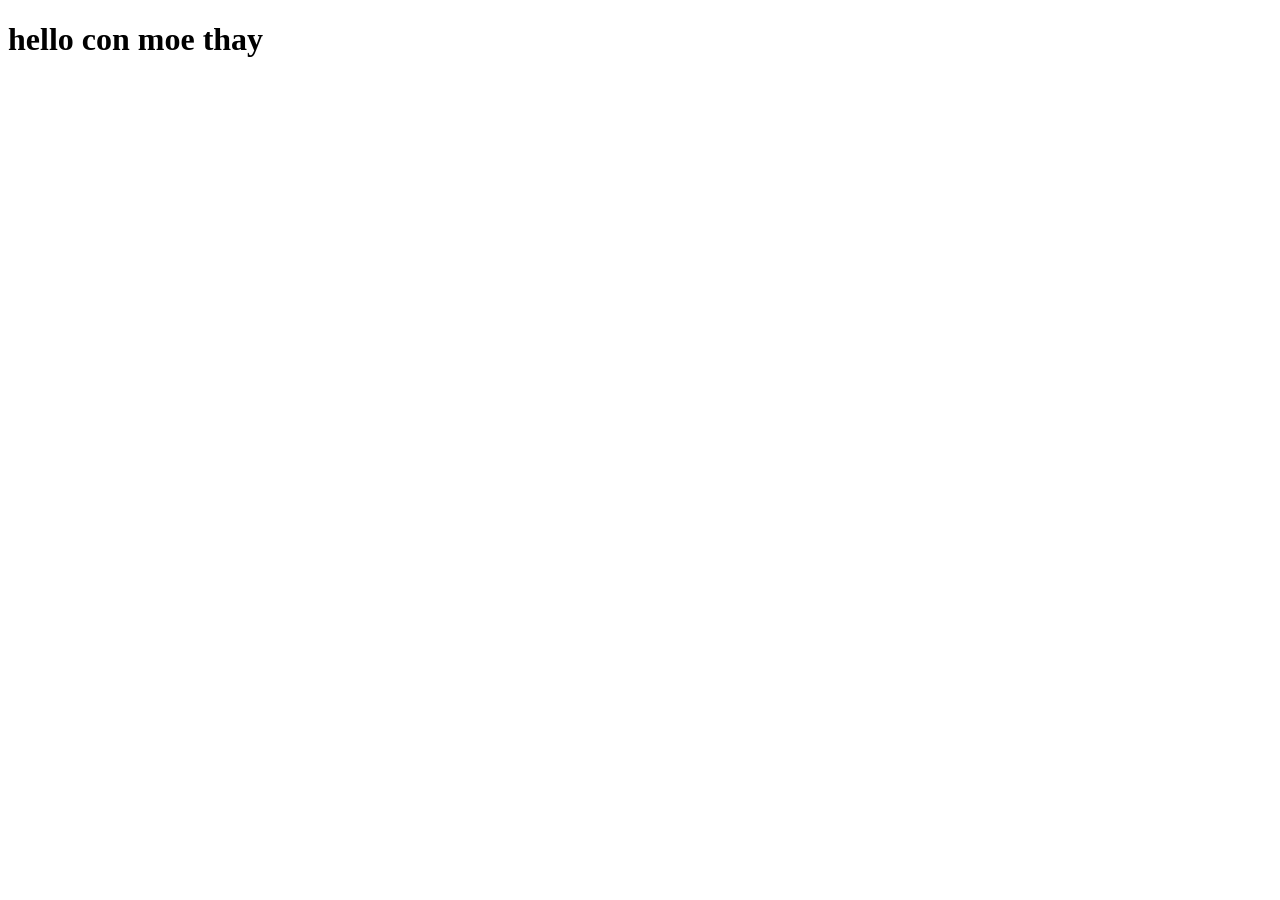
==== index.html @ c71513b2 "first commit" ====
<!DOCTYPE html>
<html lang="en">
<head>
    <meta charset="UTF-8">
    <meta name="viewport" content="width=device-width, initial-scale=1.0">
    <title>Document</title>
</head>
<body>
    
    <h1>hello con moe thay</h1>

    


</body>
</html>
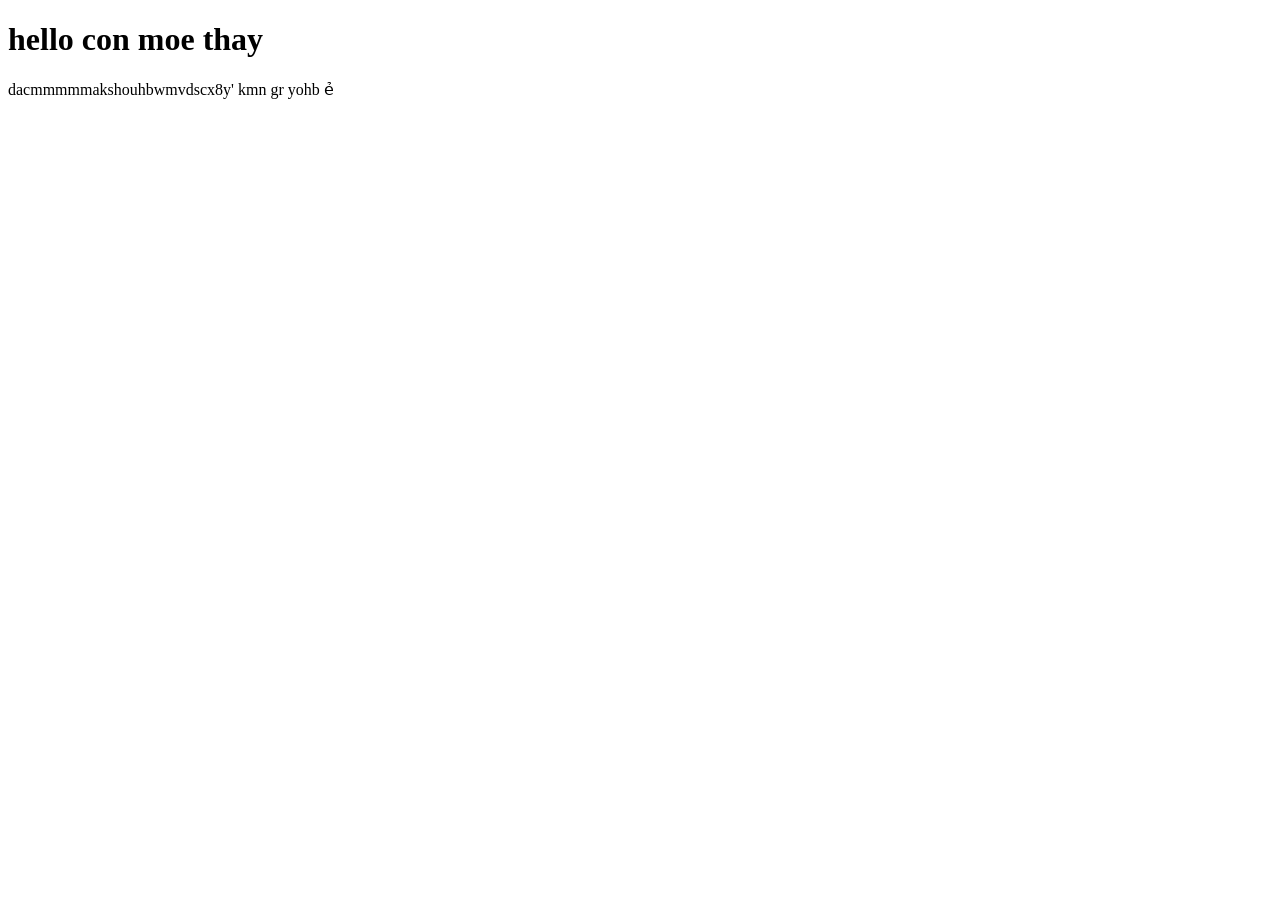
==== commit 257aca6e: "mới tạo web mới!" ====
--- a/index.html
+++ b/index.html
@@ -9,6 +9,7 @@
     
     <h1>hello con moe thay</h1>
 
+    dacmmmmmakshouhbwmvdscx8y' kmn gr yohb ẻ
     
 
 
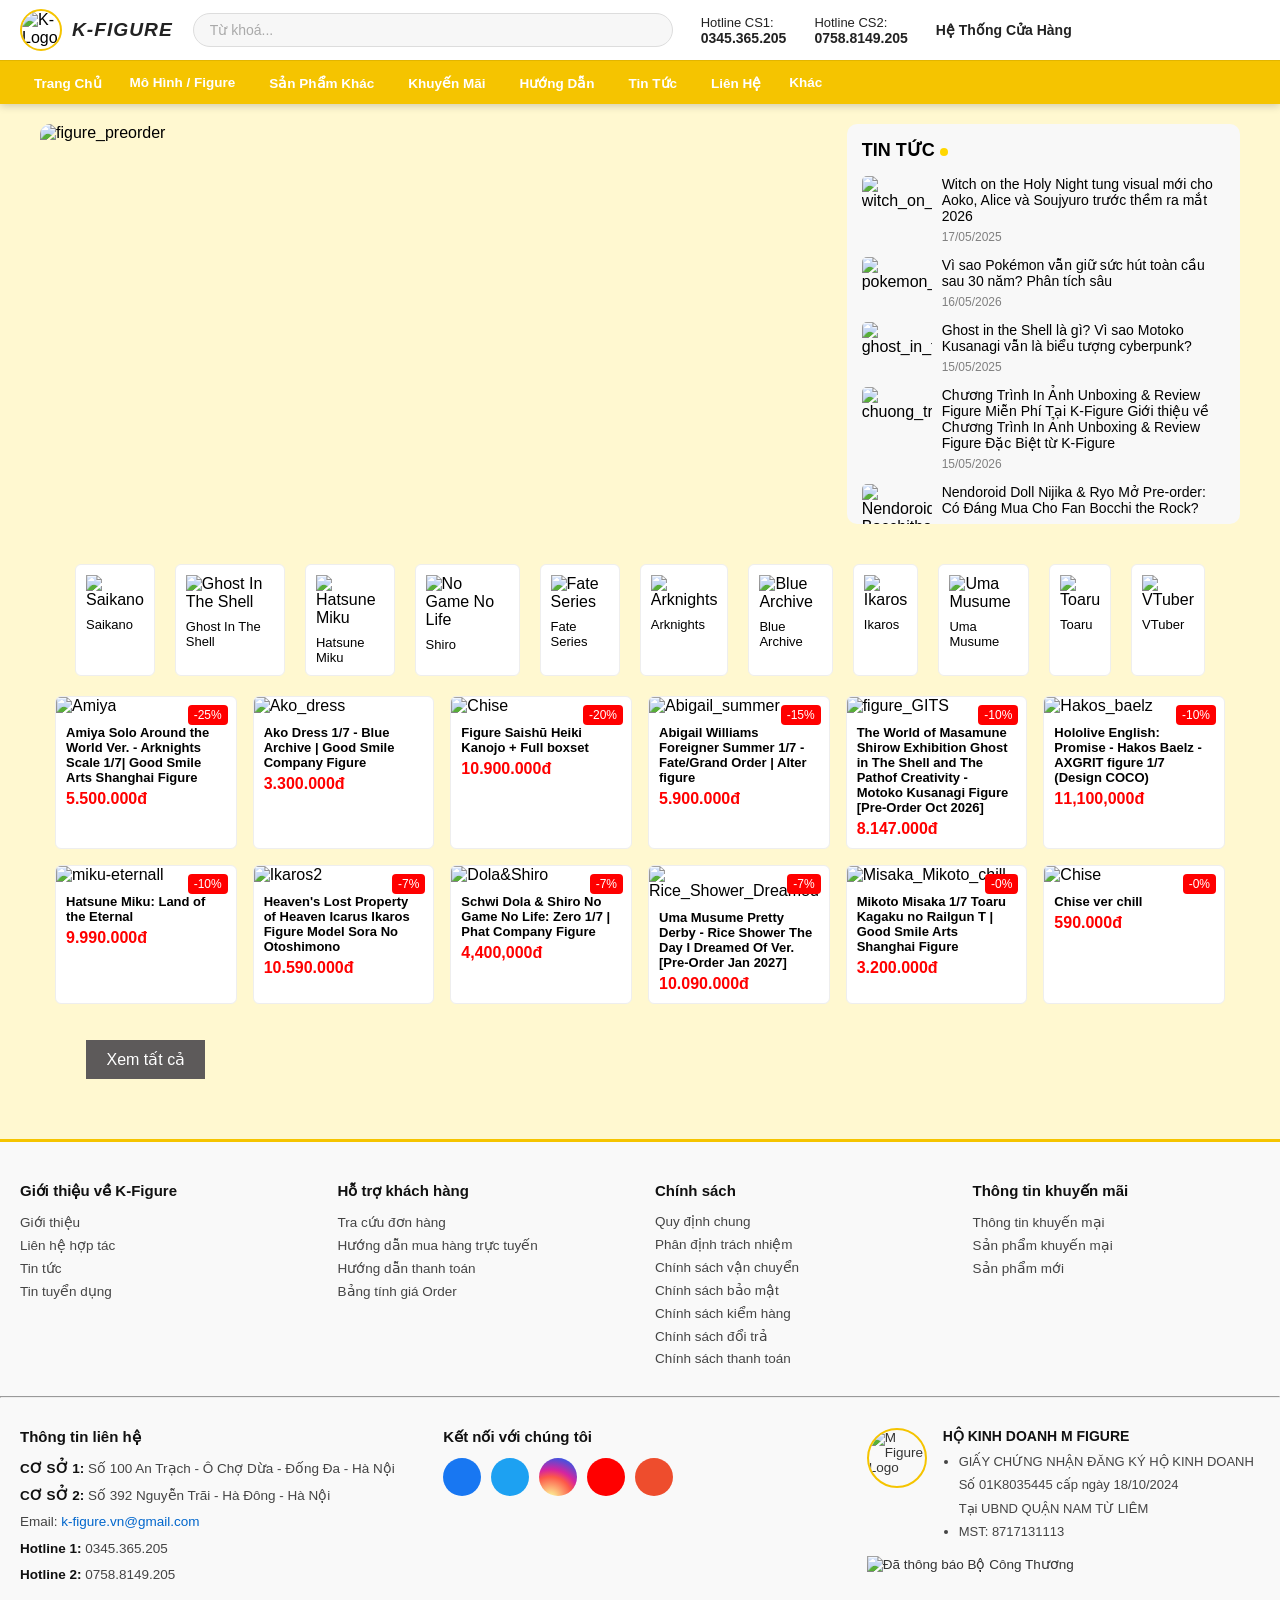
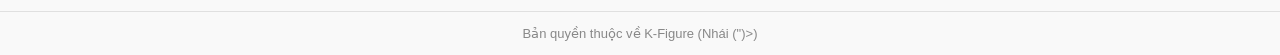
==== commit 3299f8f1: "cau hinh tam thoi xong web" ====
--- a/index.html
+++ b/index.html
@@ -1,17 +1,936 @@
 <!DOCTYPE html>
-<html lang="en">
+<html lang="vi">
+
 <head>
     <meta charset="UTF-8">
     <meta name="viewport" content="width=device-width, initial-scale=1.0">
-    <title>Document</title>
+    <title>K-Figures - Shop Figure Chính Hãng Tại HCM</title>
+    <link rel="stylesheet" href="./style/style.css">
+    <link rel="stylesheet" href="./style/StyleCart.css"> 
+    <link rel="stylesheet" href="./style/productStyle.css">
+    <link rel="stylesheet" href="./style/News&Tutorial.css">
+    <link rel="stylesheet" href="./style/styleMobile.css">
+    <script src="https://kit.fontawesome.com/69ca47d384.js" crossorigin="anonymous"></script>
 </head>
+
 <body>
+
+    <!----------------------------------------------------------->
+    <!-- MOBIE -->
+    <!----------------------------------------------------------->
+
+    <!-- Overlay -->
+    <div class="mobile-menu-overlay" id="mobileOverlay" onclick="closeMobileMenu()"></div>
+
+    <!-- Drawer Danh Mục -->
+    <div class="mobile-menu-drawer" id="mobileDrawer">
+        <div class="drawer-header">
+            <span>Danh Mục</span>
+            <button class="drawer-close">
+                <i class="fa-solid fa-xmark"></i>
+            </button>
+        </div>
+        <ul>
+            <li><a href="./baitap.html">Bài Tập Lab</a></li>
+            <li><a href="./Product.html">Mô Hình PVC</a></li>
+            <li><a href="./Product.html">Scale Figure</a></li>
+            <li><a href="./Product.html">Nendoroid</a></li>
+            <li><a href="./Product.html">Pop Up Parade</a></li>
+            <li><a href="./Product.html">Figma</a></li>
+            <li><a href="./Product.html">Mô Hình Resin</a></li>
+            <li><a href="./Product.html">Hàng Đặt Trước 2025</a></li>
+            <li><a href="./Product.html">Hàng Đặt Trước 2026</a></li>
+            <li><a href="./Product.html">Trading Card</a></li>
+            <li><a href="./Product.html">Hộp Mika / Tủ Trưng Bày</a></li>
+            <li><a href="./Product.html">Plushy / Goods</a></li>
+            <li><a href="./Product.html">Flash Sale!!!</a></li>
+            <li><a href="./Product.html">Mã Giảm Giá</a></li>
+        </ul>
+    </div>
+
+    <!-- mobile đăng nhập đăng kí khii click -->
+    <div class="mobile-account-dropdown" id="mobileAccountDropdown">
+        <a href="login.html"><i class="fa-solid fa-right-to-bracket"></i> Đăng Nhập</a>
+        <a href="register.html"><i class="fa-solid fa-user-plus"></i> Đăng Ký</a>
+    </div>
+
+    <!-- Bottom Nav -->
+    <nav class="mobile-bottom-nav">
+        <a href="index.html" class="nav-item active">
+            <i class="fa-solid fa-house"></i>
+            <span>Trang chủ</span>
+        </a>
+        <a href="#" class="nav-item" data-action="menu">
+            <i class="fa-solid fa-bars"></i>
+            <span>Danh mục</span>
+        </a>
+        <a href="lienhe.html" class="nav-item">
+            <i class="fa-solid fa-phone"></i>
+            <span>Liên hệ</span>
+        </a>
+        <a href="./login.html" class="nav-item">
+            <i class="fa-solid fa-user"></i>
+            <span>Tài khoản</span>
+        </a>
+        <a href="./shoppingcart.html" class="nav-item">
+            <i class="fa-solid fa-cart-shopping"></i>
+            <span>Giỏ hàng</span>
+        </a>
+    </nav>
+
+    <!----------------------------------------------------------->
+    <!-- DESKTOP - HEADER -->
+    <!----------------------------------------------------------->
+
+    <header class="header">
+
+        <!-- TẦNG 1: Logo + Search + Hotline + Icons -->
+        <div class="header-top">
+            <div class="header-top-inner">
+
+                <!-- Logo -->
+                <div class="logo-container">
+                    <a href="index.html" class="logo">
+                        <img src="./images/khăn đỏ chibi.jpg" alt="K-Logo">
+                        <span class="logo-text">K-FIGURE</span>
+                    </a>
+                </div>
+
+                <!-- Search -->
+                <div class="search-container">
+                    <input type="text" class="search" placeholder="Từ khoá...">
+                    <button class="search-btn">
+                        <i class="fa-solid fa-magnifying-glass"></i>
+                    </button>
+                </div>
+
+                <!-- Hotline -->
+                <div class="hotline-group">
+                    <div class="hotline-item">
+                        <i class="fa-solid fa-headset"></i>
+                        <div>
+                            <span>Hotline CS1:</span>
+                            <strong>0345.365.205</strong>
+                        </div>
+                    </div>
+                    <div class="hotline-item">
+                        <i class="fa-solid fa-headset"></i>
+                        <div>
+                            <span>Hotline CS2:</span>
+                            <strong>0758.8149.205</strong>
+                        </div>
+                    </div>
+                    <div class="hotline-item">
+                        <i class="fa-solid fa-store"></i>
+                        <div>
+                            <span><strong><a href="lienhe.html">Hệ Thống Cửa Hàng</a></strong></span>
+                        </div>
+                    </div>
+                </div>
+
+                <!-- User + Cart -->
+                <div class="user-ShoppingCart">
+
+                    <div class="dropdown-user">
+                        <button class="icon-btn" id="btn-user">
+                            <i class="fas fa-user"></i>
+                        </button>
+
+                        <div class="dropdown-menu" id="user-menu">
+                            <a href="./login.html"><i class="fa-solid fa-right-to-bracket"></i>Đăng Nhập</a>
+                            <a href="./register.html"><i class="fa-solid fa-user-plus"></i>Đăng Ký</a>
+                        </div>
+                    </div>
+
+                    <button class="icon-btn cart-btn" aria-label="Giỏ hàng"
+                        onclick="window.location.href='./shoppingcart.html'">
+                        <i class="fas fa-shopping-cart"></i>
+                    </button>
+
+                </div>
+
+            </div>
+        </div>
+
+        <!-- TẦNG 2: Navigation Menu  -->
+        <div class="header-nav">
+            <div class="header-nav-inner">
+                <nav>
+                    <ul class="menu">
+
+                        <li><a href="index.html">Trang Chủ</a></li>
+
+                        <li>
+                            <a href="#">Mô Hình / Figure <i class="fa-solid fa-chevron-down"></i></a>
+                            <ul class="submenu">
+                                <li class="has-sub">
+                                    <a href="#">Mô Hình PVC <i class="fa-solid fa-chevron-right"></i></a>
+                                    <ul class="submenu-right">
+                                        <li><a href="./Product.html">GamePrize Figure</a></li>
+                                        <li><a href="./Product.html">Scale Figure</a></li>
+                                        <li><a href="./Product.html">Nendoroid</a></li>
+                                        <li><a href="./Product.html">Pop Up Parade</a></li>
+                                        <li><a href="./Product.html">Figma</a></li>
+                                        <li><a href="./Product.html">NSFW</a></li>
+                                    </ul>
+                                </li>
+                                <li><a href="./Product.html">Mô Hình Resin</a></li>
+                                <li class="has-sub">
+                                    <a href="#">Hàng Đặt Trước <i class="fa-solid fa-chevron-right"></i></a>
+                                    <ul class="submenu-right">
+                                        <li><a href="./Product.html">Phát Hành 2025</a></li>
+                                        <li><a href="./Product.html">Phát Hành 2026</a></li>
+                                        <li><a href="./Product.html">Phát Hành 2027</a></li>
+                                    </ul>
+                                </li>
+                                <li class="has-sub">
+                                    <a href="#">Hãng Sản Xuất <i class="fa-solid fa-chevron-right"></i></a>
+                                    <ul class="submenu-right">
+                                        <li><a href="./Product.html">Good Smile Company</a></li>
+                                        <li><a href="./Product.html">BANDAI</a></li>
+                                        <li><a href="./Product.html">Taito</a></li>
+                                        <li><a href="./Product.html">Furyu</a></li>
+                                        <li><a href="./Product.html">SEGA</a></li>
+                                        <li><a href="./Product.html">Apex Innovations</a></li>
+                                        <li><a href="./Product.html">BearPanda</a></li>
+                                        <li><a href="./Product.html">Animester</a></li>
+                                        <li><a href="./Product.html">ALTER</a></li>
+                                        <li><a href="./Product.html">BINDing</a></li>
+                                    </ul>
+                                </li>
+                                <li><a href="./Product.html">Sản Phẩm Nổi Bật</a></li>
+                            </ul>
+                        </li>
+
+                        <li>
+                            <a href="./Product.html">Sản Phẩm Khác <i class="fa-solid fa-chevron-down"></i></a>
+                            <ul class="submenu">
+                                <li class="has-sub">
+                                    <a href="./Product.html">Trading Card <i class="fa-solid fa-chevron-right"></i></a>
+                                    <ul class="submenu-right">
+                                        <li><a href="./Product.html">Bandai</a></li>
+                                    </ul>
+                                </li>
+                                <li class="has-sub">
+                                    <a href="./Product.html">Tủ / Hộp Trưng Bày <i
+                                            class="fa-solid fa-chevron-right"></i></a>
+                                    <ul class="submenu-right">
+                                        <li><a href="./Product.html">Hộp Mika</a></li>
+                                        <li><a href="./Product.html">Tủ Gỗ / Kính</a></li>
+                                    </ul>
+                                </li>
+                                <li><a href="./Product.html">Plushy / Goods</a></li>
+                            </ul>
+                        </li>
+
+                        <li>
+                            <a href="./Product.html">Khuyến Mãi <i class="fa-solid fa-chevron-down"></i></a>
+                            <ul class="submenu">
+                                <li><a href="./Product.html">Flash Sale!!!</a></li>
+                                <li><a href="./Product.html">Mã Giảm Giá</a></li>
+                            </ul>
+                        </li>
+
+                        <li>
+                            <a href="./Tutorial.html">Hướng Dẫn <i class="fa-solid fa-chevron-down"></i></a>
+                            <ul class="submenu">
+                                <li><a href="./Tutorial.html">Hướng Dẫn Mua Hàng</a></li>
+                                <li><a href="./Tutorial.html">Hướng Dẫn Tra Cứu Đơn</a></li>
+                                <li><a href="./Tutorial.html">Hướng Dẫn Tính Giá Order</a></li>
+                                <li><a href="./Tutorial.html">Câu Hỏi Thường Gặp</a></li>
+                            </ul>
+                        </li>
+
+                        <li>
+                            <a href="#">Tin Tức <i class="fa-solid fa-chevron-down"></i></a>
+                            <ul class="submenu">
+                                <li><a href="./news.html">Tin Tức</a></li>
+                                <li><a href="./news.html">Cập Nhật Hàng Về</a></li>
+                                <li><a href="./news.html">Review Sản Phẩm</a></li>
+                            </ul>
+                        </li>
+
+                        <li><a href="./lienhe.html">Liên Hệ</a></li>
+
+                        <li>
+                            <a href="#">Khác <i class="fa-solid fa-chevron-down"></i></a>
+                            <ul class="submenu">
+                                <li><a href="./Tutorial.html">Tính Giá Order</a></li>
+                                <li><a href="./Tutorial.html">Tra Cứu Đơn Hàng</a></li>
+                                <li><a href="./baitap.html">Bài Tập Lab</a></li>
+                            </ul>
+                        </li>
+
+                    </ul>
+                </nav>
+            </div>
+        </div>
+
+    </header>
+
+    <!----------------------------------------------------------->
+    <!-- MAIN -->
+    <!----------------------------------------------------------->
+
+    <main>
+
+        <!------------------------------------------------------------>
+        <!-- HOME BANNER -->
+        <!------------------------------------------------------------>
+
+        <section class="home-highlight">
+
+            <!-- LEFT: SLIDER -->
+            <div class="highlight-slider">
+
+                <div class="slides">
+                    <img src="./images/figure_preorder.jpg" alt="figure_preorder" class="slide active">
+                    <img src="./images/figure_san_ship_ngay_.jpg" alt="figure_san_ship_ngay_" class="slide">
+                    <img src="./images/save_more.jpg" alt="save_more" class="slide">
+                    <img src="./images/slide-img1.jpg" alt="slide-img1" class="slide">
+                </div>
+
+            </div>
+
+            <!-- RIGHT: NEWS -->
+            <div class="highlight-news">
+
+                <h3>TIN TỨC <span class="dot"></span></h3>
+
+                <div class="news-item">
+                    <img src="./images/witch_on_holly_night.jpg" alt="witch_on_holly_night">
+                    <div>
+                        <p>Witch on the Holy Night tung visual mới cho Aoko, Alice và Soujyuro trước thềm ra mắt 2026
+                        </p>
+                        <span>17/05/2025</span>
+                    </div>
+                </div>
+
+                <div class="news-item">
+                    <img src="./images/pokemon_30_nam.jpg" alt="pokemon_30_nam">
+                    <div>
+                        <p>Vì sao Pokémon vẫn giữ sức hút toàn cầu sau 30 năm? Phân tích sâu</p>
+                        <span>16/05/2026</span>
+                    </div>
+                </div>
+
+                <div class="news-item">
+                    <img src="./images/ghost_in_the_shell.jpg" alt="ghost_in_the_shell">
+                    <div>
+                        <p>Ghost in the Shell là gì? Vì sao Motoko Kusanagi vẫn là biểu tượng cyberpunk?</p>
+                        <span>15/05/2025</span>
+                    </div>
+                </div>
+
+                <div class="news-item">
+                    <img src="./images/chuong_trinh_review.jpg" alt="chuong_trinh_review">
+                    <div>
+                        <p>Chương Trình In Ảnh Unboxing & Review Figure Miễn Phí Tại K-Figure
+                            Giới thiệu về Chương Trình In Ảnh Unboxing & Review Figure Đặc Biệt từ K-Figure</p>
+                        <span>15/05/2026</span>
+                    </div>
+                </div>
+
+                <div class="news-item">
+                    <img src="./images/Nendoroid-BocchitheRock.jpg" alt="Nendoroid-BocchitheRock">
+                    <div>
+                        <p>Nendoroid Doll Nijika & Ryo Mở Pre-order: Có Đáng Mua Cho Fan Bocchi the Rock?</p>
+                        <span>15/05/2026</span>
+                    </div>
+                </div>
+
+                <div class="news-item">
+                    <img src="./images/pokemon_nhac_hoi.jpg" alt="pokemon_nhac_hoi">
+                    <div>
+                        <p>Pokémon Music Festival 2026: Đại Tiệc Âm Nhạc Mở Đường Cho Wonder Voyage Và Kỷ Niệm 30 Năm
+                            Pokémon</p>
+                        <span>15/05/2026</span>
+                    </div>
+                </div>
+
+                <div class="news-item">
+                    <img src="./images/chinh_sach_figure.jpg" alt="chinh_sach_figure">
+                    <div>
+                        <p>CHÍNH SÁCH ĐẢM BẢO GIÁ ĐẶT TRƯỚC (PRE-ORDER PRICE GUARANTEE) TẠI K-FIGURE</p>
+                        <span>04/08/2023</span>
+                    </div>
+                </div>
+
+            </div>
+
+        </section>
+
+
+        <!-------------------------------------------------------------->
+        <!-- FEATURED PRODUCT -->
+        <!-------------------------------------------------------------->
+
+        <section class="featured">
+            <div class="wrapper">
+                <div class="featured-list">
+
+                    <div class="featured-item">
+                        <a href="">
+                            <img src="./images/featured_Imgs/Saikano/Chise.webp" alt="Saikano">
+                            <p>Saikano</p>
+                        </a>
+                    </div>
+
+                    <div class="featured-item">
+                        <a href="">
+                            <img src="./images/featured_Imgs/GITS/figure_GITS.webp" alt="Ghost In The Shell">
+                            <p>Ghost In The Shell</p>
+                        </a>
+                    </div>
+
+                    <div class="featured-item">
+                        <a href="">
+                            <img src="./images/featured_Imgs/Hatsune Miku/Miku.webp" alt="Hatsune Miku">
+                            <p>Hatsune Miku</p>
+                        </a>
+                    </div>
+
+                    <div class="featured-item">
+                        <a href="">
+                            <img src="./images/featured_Imgs/NoGameNoLife/Shiro.jpg" alt="No Game No Life">
+                            <p>Shiro</p>
+                        </a>
+                    </div>
+
+                    <div class="featured-item">
+                        <a href="">
+                            <img src="./images/featured_Imgs/Fate Series/CutVuongDaiDe.jpg" alt="Fate Series">
+                            <p>Fate Series</p>
+                        </a>
+                    </div>
+
+                    <div class="featured-item">
+                        <a href="">
+                            <img src="./images/featured_Imgs/Arknights/Amiya.jpg" alt="Arknights">
+                            <p>Arknights</p>
+                        </a>
+                    </div>
+
+                    <div class="featured-item">
+                        <a href="">
+                            <img src="./images/featured_Imgs/Blue Archive/Aliceee.jpg" alt="Blue Archive">
+                            <p>Blue Archive</p>
+                        </a>
+                    </div>
+
+                    <div class="featured-item">
+                        <a href="">
+                            <img src="./images/featured_Imgs/Ikaros/Ikaros.jpg" alt="Ikaros">
+                            <p>Ikaros</p>
+                        </a>
+                    </div>
+
+                    <div class="featured-item">
+                        <a href="">
+                            <img src="./images/featured_Imgs/Uma Musume/Tokai_Teio.jpg" alt="Uma Musume">
+                            <p>Uma Musume</p>
+                        </a>
+                    </div>
+
+                    <div class="featured-item">
+                        <a href="">
+                            <img src="./images/featured_Imgs/Toaru/Index.jpg" alt="Toaru">
+                            <p>Toaru</p>
+                        </a>
+                    </div>
+
+                    <div class="featured-item">
+                        <a href="">
+                            <img src="./images/featured_Imgs/VTuber/Gawr_Gura.webp" alt="VTuber">
+                            <p>VTuber</p>
+                        </a>
+                    </div>
+
+                </div>
+            </div>
+
+        </section>
+
+        <!--------------------------------------------------------->
+        <!-- PRODUCT  -->
+        <!--------------------------------------------------------->
+
+        <section class="product-section">
+            <div class="wrapper">
+                <div class="product-grid">
+
+                    <div class="product-card">
+
+                        <div class="product-img">
+                            <img src="./images/featured_Imgs/Arknights/Amiya.jpg" alt="Amiya">
+                            <span class="discount">-25%</span>
+
+                            <div class="product-overlay">
+                                <button class="btn-view" onclick="openModal(this)"
+                                    data-name="Amiya Solo Around the World Ver. - Arknights Scale 1/7| Good Smile Arts Shanghai Figure"
+                                    data-price="5.500.000đ" data-img1="./images/featured_Imgs/Arknights/Amiya.jpg"
+                                    data-img2="./images/featured_Imgs/Arknights/Amiya1.jpg"
+                                    data-img3="./images/featured_Imgs/Arknights/Amiya2.jpg"
+                                    data-img4="./images/featured_Imgs/Arknights/Amiya3.jpg"
+                                    data-img5="./images/featured_Imgs/Arknights/Amiya4.jpg"
+                                    data-desc="Mô hình figure chính hãng Amiya Solo Around the World Ver. Arknights | Good Smile Arts Shanghai
+                                    アークナイツ アーミヤ ソロ アラウンド ザ ワールド Ver.
+                                    Amiya là nhân vật trung tâm của tựa game chiến thuật đình đám Arknights, nổi bật với hình ảnh thủ lĩnh trẻ tuổi của Rhodes Island luôn mang trong mình sự quyết tâm và lòng nhân hậu. Phiên bản Solo Around the World Ver. lần này được thực hiện bởi Good Smile Arts Shanghai với phong cách đầy nghệ thuật, tái hiện hành trình khám phá thế giới của Amiya qua một tạo hình vừa nhẹ nhàng vừa giàu chiều sâu cảm xúc. Figure mang đến cảm giác thư thái và trưởng thành hơn so với hình tượng chiến đấu quen thuộc trong game, giúp fan có thêm một góc nhìn rất khác về cô nàng Cautus được yêu thích này. Với sự đầu tư từ sculptor Vane cùng phần minh họa gốc bởi MinMin, sản phẩm nhanh chóng trở thành tâm điểm chú ý của cộng đồng Arknights ngay từ khi công bố.
+                                    Mô hình được sản xuất với tỉ lệ 1/7, kích thước tổng thể khoảng cao 250mm, dài 300mm và rộng 170mm, tạo nên độ hiện diện nổi bật khi trưng bày trên bàn học hoặc tủ kính sưu tầm. Tạo hình Amiya trong bộ trang phục du lịch hiện đại kết hợp cùng các phụ kiện mang cảm giác phiêu lưu giúp figure toát lên sự mềm mại và sống động. Phần sculpt chú trọng vào từng nếp vải, mái tóc và biểu cảm ánh mắt đặc trưng của nhân vật, mang lại cảm giác rất gần với artwork gốc. Chất liệu plastic cao cấp giúp các chi tiết được hoàn thiện sắc nét và bền bỉ theo thời gian. Ngoài ra, phần paintwork do Nainiu phụ trách có sự chuyển màu tinh tế ở tóc và trang phục, tạo chiều sâu thị giác đẹp mắt khi trưng bày dưới ánh sáng tự nhiên.                             
+                                    Đối với fan lâu năm của Arknights, phiên bản Solo Around the World Ver. không chỉ đơn thuần là một figure đẹp mà còn giống như một khoảnh khắc bình yên hiếm hoi của Amiya sau những cuộc chiến căng thẳng trong cốt truyện. Figure phù hợp cho cả người mới bắt đầu sưu tầm lẫn collector yêu thích các mẫu scale figure có concept giàu cảm xúc. Hộp sản phẩm dự kiến được thiết kế theo phong cách cao cấp đặc trưng của dòng figure Good Smile Arts Shanghai, hỗ trợ bảo quản và trưng bày lâu dài. Để giữ chất lượng figure tốt nhất, các bạn nên hạn chế ánh nắng trực tiếp và vệ sinh nhẹ bằng khăn mềm định kỳ. Đây là mẫu figure có giá trị trưng bày cao nhờ bố cục rộng, pose tự nhiên và cảm giác nghệ thuật rất riêng khó nhầm lẫn.">
+                                    <i class="fa-solid fa-magnifying-glass"></i>
+                                </button>
+                            </div>
+
+                        </div>
+
+                        <div class="product-info">
+                            <h4>Amiya Solo Around the World Ver. - Arknights Scale 1/7| Good Smile Arts Shanghai Figure
+                            </h4>
+                            <p class="price">5.500.000đ</p>
+                        </div>
+
+                    </div>
+
+                    <div class="product-card">
+
+                        <div class="product-img">
+                            <img src="./images/featured_Imgs/Blue Archive/Ako_dress.jpg" alt="Ako_dress">
+                            <div class="product-overlay">
+                                <button class="btn-view" onclick="openModal(this)"
+                                    data-name="Ako Dress 1/7 - Blue Archive | Good Smile Company Figure"
+                                    data-price="3.300.000đ"
+                                    data-img1="./images/featured_Imgs/Blue Archive/Ako_dress1.jpg"
+                                    data-img2="./images/featured_Imgs/Blue Archive/Ako_dress2.jpg"
+                                    data-img3="./images/featured_Imgs/Blue Archive/Ako_dress3.jpg"
+                                    data-img4="./images/featured_Imgs/Blue Archive/Ako_dress4.jpg"
+                                    data-img5="./images/featured_Imgs/Blue Archive/Ako_dress5.jpg"
+                                    data-img6="./images/featured_Imgs/Blue Archive/Ako_dress6.jpg"
+                                    data-desc="Mô hình figure chính hãng Ako Dress 1/7 Blue Archive | Good Smile Company
+                                    ブルーアーカイブ Blue Archive アコドレス 1/7 完成品フィギュア
+                                    Ako, nữ quản trị viên cấp cao của Đội Trật Tự Học Viện Gehenna, là một trong những nhân vật được yêu thích từ trò chơi nổi tiếng Blue Archive. Với vai trò quan trọng trong việc duy trì trật tự và thực hiện nhiệm vụ, Ako luôn thể hiện phong thái chuyên nghiệp và đầy cuốn hút. Phiên bản figure tỉ lệ 1/7 này được chế tác bởi Good Smile Company, một trong những nhà sản xuất mô hình hàng đầu Nhật Bản, nổi tiếng với việc tái hiện chân thực các nhân vật từ anime, manga và video game. Sản phẩm này mang đến một hình ảnh Ako hoàn toàn khác biệt trong bộ váy dạ hội sang trọng, sẵn sàng cho một nhiệm vụ đặc biệt.
+                                    Mô hình Ako Dress được điêu khắc tinh xảo bởi bộ đôi nghệ nhân Iso + Kesamaru Moineau, thể hiện tư thế duyên dáng và đầy tự tin của cô. Chiếc váy dạ hội ôm sát cơ thể, làm nổi bật vóc dáng mảnh mai nhưng quyến rũ của Ako, với điểm nhấn là lớp sơn óng ánh lấp lánh sang trọng. Phần lưng trần táo bạo cùng các đường xẻ tinh tế của chiếc váy tạo nên những góc nhìn cuốn hút từ nhiều phía, phô diễn sự tỉ mỉ trong từng chi tiết điêu khắc. Figure có tỉ lệ 1/7 với chiều cao khoảng 250mm, được làm từ chất liệu nhựa cao cấp, đảm bảo độ bền và giữ chi tiết hoàn hảo. Công đoạn sơn được thực hiện bởi họa sĩ Ekoshi, mang lại màu sắc sống động và độ chuyển tông mượt mà.
+                                    Đây là một món sưu tầm không thể bỏ qua đối với những người hâm mộ Blue Archive, đặc biệt là các fan của nhân vật Ako. Sản phẩm không chỉ tái hiện hoàn hảo vẻ đẹp và khí chất của Ako trong trang phục dạ hội mà còn thể hiện sự đầu tư cao về mặt nghệ thuật từ Good Smile Company. Kích thước lý tưởng cho phép mô hình dễ dàng trưng bày trên bàn làm việc, kệ sách hoặc tủ kính sưu tập. Sản phẩm được đóng gói cẩn thận cùng chân đế đi kèm, đảm bảo an toàn khi vận chuyển và dễ dàng đặt trưng bày ngay khi mở hộp.">
+                                    <i class="fa-solid fa-magnifying-glass"></i>
+                                </button>
+                            </div>
+                        </div>
+
+                        <div class="product-info">
+                            <h4>Ako Dress 1/7 - Blue Archive | Good Smile Company Figure</h4>
+                            <p class="price">3.300.000đ</p>
+                        </div>
+
+                    </div>
+
+                    <div class="product-card">
+                        <div class="product-img">
+                            <img src="./images/featured_Imgs/Saikano/Chise4.webp" alt="Chise">
+                            <span class="discount">-20%</span>
+                            <div class="product-overlay">
+                                <button class="btn-view" onclick="openModal(this)"
+                                    data-name="Figure Saishū Heiki Kanojo + Full boxset" data-price="10.900.000đ"
+                                    data-img1="./images/featured_Imgs/Saikano/Chise4.webp"
+                                    data-desc="Mô hình figure chính hãng Figure Saishū Heiki Kanojo + Full boxset. Mua đi kẻo phí cả đời đấy!!!">
+                                    <i class="fa-solid fa-magnifying-glass"></i>
+                                </button>
+                            </div>
+                        </div>
+                        <div class="product-info">
+                            <h4>Figure Saishū Heiki Kanojo + Full boxset</h4>
+                            <p class="price">10.900.000đ</p>
+                        </div>
+                    </div>
+
+                    <div class="product-card">
+                        <div class="product-img">
+                            <img src="./images/featured_Imgs/Fate Series/Abigail_summer.jpg" alt="Abigail_summer">
+                            <span class="discount">-15%</span>
+                            <div class="product-overlay">
+                                <button class="btn-view" onclick="openModal(this)"
+                                    data-name="Abigail Williams Foreigner Summer 1/7 - Fate/Grand Order | Alter figure"
+                                    data-price="5.900.000đ"
+                                    data-img1="./images/featured_Imgs/Fate Series/Abigail_summer1.jpg"
+                                    data-img2="./images/featured_Imgs/Fate Series/Abigail_summer2.jpg"
+                                    data-img3="./images/featured_Imgs/Fate Series/Abigail_summer3.jpg"
+                                    data-img4="./images/featured_Imgs/Fate Series/Abigail_summer4.jpg"
+                                    data-img5="./images/featured_Imgs/Fate Series/Abigail_summer5.jpg"
+                                    data-img6="./images/featured_Imgs/Fate Series/Abigail_summer6.jpg"
+                                    data-desc="Mô hình figure chính hãng Abigail Williams Foreigner Summer 1/7 - Fate/Grand Order | Alter
+                                    Fate/Grand Order フォーリナー/アビゲイル・ウィリアムズ〔夏〕 1/7 完成品フィギュア
+                                    Mô hình figure chính hãng Abigail Williams (Foreigner/アビゲイル・ウィリアムズ) phiên bản Summer 1/7 từ Fate/Grand Order do Alter sản xuất, cao khoảng 27cm, chất liệu PVC & ABS cùng tạo hình mùa hè nổi bật, điêu khắc sắc nét và hoàn thiện sơn tỉ mỉ.
+                                    Form dáng thanh thoát kết hợp outfit Summer giúp tổng thể trưng bày vừa đáng yêu vừa có chút 'huyền bí' đặc trưng của lớp Foreigner. Từng nếp vải, mái tóc và biểu cảm được chăm chút để lên kệ là hút mắt ngay, kèm đế trưng bày chắc chắn phù hợp mọi góc setup.">
+                                    <i class="fa-solid fa-magnifying-glass"></i>
+                                </button>
+                            </div>
+                        </div>
+                        <div class="product-info">
+                            <h4>Abigail Williams Foreigner Summer 1/7 - Fate/Grand Order | Alter figure</h4>
+                            <p class="price">5.900.000đ</p>
+                        </div>
+                    </div>
+
+                    <div class="product-card">
+                        <div class="product-img">
+                            <img src="./images/featured_Imgs/GITS/figure_GITS.webp" alt="figure_GITS">
+                            <span class="discount">-10%</span>
+                            <div class="product-overlay">
+                                <button class="btn-view" onclick="openModal(this)" data-name="The World of Masamune Shirow Exhibition Ghost in The Shell and The Pathof Creativity -
+                                Motoko Kusanagi Figure [Pre-Order Oct 2026]" data-price="8.147.000đ"
+                                    data-img1="./images/featured_Imgs/GITS/figure_GITS1.webp"
+                                    data-img2="./images/featured_Imgs/GITS/figure_GITS2.webp"
+                                    data-img3="./images/featured_Imgs/GITS/figure_GITS3.webp"
+                                    data-img4="./images/featured_Imgs/GITS/figure_GITS4.webp"
+                                    data-img5="./images/featured_Imgs/GITS/figure_GITS5.webp"
+                                    data-img6="./images/featured_Imgs/GITS/figure_GITS6.webp" data-desc="Từ bộ manga Ghost in the Shell, Kusanagi Motoko hiện nay đã có sẵn dưới dạng mô hình tỉ lệ.
+                                    Dựa trên minh họa bìa từ tập đầu tiên của manga, mô hình này đã được tạo hình với những chi tiết 3D độc đáo. Nó có thiết kế đặc biệt cho phép trưng bày thẳng đứng như một khung ảnh.
+                                    Nhà điêu khắc Chieri, người đã hoạt động từ những năm 80, đã tạo hình mô hình này để nắm bắt được bầu không khí của thời kỳ đó.
+                                    Tóc và đôi ủng được phủ lớp aurora để giống như ngụy trang quang học, cho phép biểu cảm của mô hình thay đổi tùy theo góc nhìn.
+                                    Sự tương phản giữa kết cấu của bodysuit và các bộ phận mecha cũng là một điểm nhấn. Dây cáp thực sự được sử dụng cho các dây và đế được làm bằng kim loại để tăng tính chân thực.
+                                    Là món đồ không thể thiếu cho các fan của Ghost in the Shell.
+                                    Hãy chắc chắn thêm mô hình Ghost in the Shell này vào bộ sưu tập của bạn!">
+                                    <i class="fa-solid fa-magnifying-glass"></i>
+                                </button>
+                            </div>
+                        </div>
+                        <div class="product-info">
+                            <h4>The World of Masamune Shirow Exhibition Ghost in The Shell and The Pathof Creativity -
+                                Motoko Kusanagi Figure [Pre-Order Oct 2026]</h4>
+                            <p class="price">8.147.000đ</p>
+                        </div>
+                    </div>
+
+                    <div class="product-card">
+                        <div class="product-img">
+                            <img src="./images/featured_Imgs/VTuber/Hakos_baelz.webp" alt="Hakos_baelz">
+                            <span class="discount">-10%</span>
+                            <div class="product-overlay">
+                                <button class="btn-view" onclick="openModal(this)"
+                                    data-name="Hololive English: Promise - Hakos Baelz - AXGRIT figure 1/7 (Design COCO)"
+                                    data-price="11,100,000đ" data-img1="./images/featured_Imgs/VTuber/Hakos_baelz1.webp"
+                                    data-img2="./images/featured_Imgs/VTuber/Hakos_baelz2.webp"
+                                    data-img3="./images/featured_Imgs/VTuber/Hakos_baelz3.webp"
+                                    data-img4="./images/featured_Imgs/VTuber/Hakos_baelz4.webp"
+                                    data-img5="./images/featured_Imgs/VTuber/Hakos_baelz5.webp"
+                                    data-img6="./images/featured_Imgs/VTuber/Hakos_baelz6.webp" data-desc="Hỗn loạn bay lên bầu trời! Design COCO, phối hợp với nhà sách IP SHIBUYA TSUTAYA, giới thiệu Mô Hình Hakos Baelz 'AXGRIT' Ver. 1/7. Là một phần của dự án thương hiệu chuyên biệt AXGRIT, mô hình này tưởng tượng lại thành viên 'Council' trong một bộ trang phục nguyên bản, mang phong cách tương lai xoay quanh chủ đề 'bay' và 'chiến đấu' trong một thế giới hoang vu. Cao khoảng 206mm, mô hình này nắm bắt năng lượng lan tỏa của Baelz với cảm giác chuyển động không trọng lượng.
+                                    Series: hololive English -Promise-
+                                    Nhân vật: Hakos Baelz
+                                    Phiên bản: AXGRIT Ver.
+                                    Tỉ lệ: 1/7
+                                    Nhà sản xuất: Design COCO">
+                                    <i class="fa-solid fa-magnifying-glass"></i>
+                                </button>
+                            </div>
+                        </div>
+                        <div class="product-info">
+                            <h4>Hololive English: Promise - Hakos Baelz - AXGRIT figure 1/7 (Design COCO)</h4>
+                            <p class="price">11,100,000đ</p>
+                        </div>
+                    </div>
+
+                    <div class="product-card">
+                        <div class="product-img">
+                            <img src="./images/featured_Imgs/Hatsune Miku/miku-eternall.webp" alt="miku-eternall">
+                            <span class="discount">-10%</span>
+                            <div class="product-overlay">
+                                <button class="btn-view" onclick="openModal(this)"
+                                    data-name="Hatsune Miku: Land of the Eternal" data-price="9.990.000đ"
+                                    data-img1="./images/featured_Imgs/Hatsune Miku/miku-eternall.webp"
+                                    data-img2="./images/featured_Imgs/Hatsune Miku/miku-eternall2.webp"
+                                    data-img3="./images/featured_Imgs/Hatsune Miku/miku-eternall3.webp"
+                                    data-img4="./images/featured_Imgs/Hatsune Miku/miku-eternall4.webp"
+                                    data-img5="./images/featured_Imgs/Hatsune Miku/miku-eternall5.webp"
+                                    data-img6="./images/featured_Imgs/Hatsune Miku/miku-eternall6.webp"
+                                    data-desc=" 'Hatsune Miku: Land of the Eternal'
+                                    Từ 'Character Vocal Series 01: Hatsune Miku' ra mắt mô hình tỷ lệ của Hatsune Miku dựa trên trang phục của cô trong hình minh họa chính của sự kiện nghệ thuật, ẩm thực và âm nhạc truyền thống Nhật Bản 'KYOTO NIPPON FESTIVAL 2019' diễn ra tại đền Kitano Tenmangu.
+                                    Vẻ ngoài thuần khiết và tinh tế của hình minh họa gốc do nhà thiết kế trang phục kiêm họa sĩ chính Rella thực hiện đã được tái hiện một cách trung thực vào mô hình. Đừng bỏ lỡ những chi tiết điêu khắc tinh xảo trên mái tóc buộc hai bên và trang phục của cô, hay lớp sơn ngọc trai thanh lịch trên toàn bộ mô hình. Hãy chắc chắn thêm cô ấy vào bộ sưu tập của bạn!">
+                                    <i class="fa-solid fa-magnifying-glass"></i>
+                                </button>
+                            </div>
+                        </div>
+                        <div class="product-info">
+                            <h4>Hatsune Miku: Land of the Eternal</h4>
+                            <p class="price">9.990.000đ</p>
+                        </div>
+                    </div>
+
+                    <div class="product-card">
+                        <div class="product-img">
+                            <img src="./images/featured_Imgs/Ikaros/Ikaros2.jpg" alt="Ikaros2">
+                            <span class="discount">-7%</span>
+                            <div class="product-overlay">
+                                <button class="btn-view" onclick="openModal(this)"
+                                    data-name="Heaven's Lost Property of Heaven Icarus Ikaros Figure Model Sora No Otoshimono"
+                                    data-price="10.590.000đ" data-img1="./images/featured_Imgs/Ikaros/Ikaros3.jpg"
+                                    data-img2="./images/featured_Imgs/Ikaros/Ikaros4.jpg"
+                                    data-img3="./images/featured_Imgs/Ikaros/Ikaros4.webp"
+                                    data-img4="./images/featured_Imgs/Ikaros/Ikaros5.webp"
+                                    data-desc="
+                                    Mới: Sản phẩm hoàn toàn mới, chưa qua sử dụng, chưa mở hộp, không hư hỏng (bao gồm cả các mặt hàng thủ công).
+                                    1. Theo đo lường thủ công, có thể có sai số 1-2 cm, chúng tôi cảm ơn sự thông cảm của bạn!
+                                    (Kích thước: 1cm = 0,394 inch, 1 inch = 2,54 cm)
+                                    2. Màu sắc thực tế của sản phẩm có thể hơi khác so với hình ảnh hiển thị trên website do nhiều yếu tố như độ sáng của màn hình và ánh sáng.
+                                    3. Nếu bạn có bất kỳ nghi ngờ nào, xin vui lòng liên hệ với chúng tôi trước, chúng tôi sẽ cố gắng hết sức để giúp bạn giải quyết vấn đề.">
+                                    <i class="fa-solid fa-magnifying-glass"></i>
+                                </button>
+                            </div>
+                        </div>
+                        <div class="product-info">
+                            <h4>Heaven's Lost Property of Heaven Icarus Ikaros Figure Model Sora No Otoshimono</h4>
+                            <p class="price">10.590.000đ</p>
+                        </div>
+                    </div>
+
+                    <div class="product-card">
+                        <div class="product-img">
+                            <img src="./images/featured_Imgs/NoGameNoLife/Dola&Shiro.jpg" alt="Dola&Shiro">
+                            <span class="discount">-7%</span>
+                            <div class="product-overlay">
+                                <button class="btn-view" onclick="openModal(this)"
+                                    data-name="Schwi Dola & Shiro No Game No Life: Zero 1/7 | Phat Company Figure"
+                                    data-price="4,400,000đ"
+                                    data-img1="./images/featured_Imgs/NoGameNoLife/Dola&Shiro1.jpg"
+                                    data-img2="./images/featured_Imgs/NoGameNoLife/Dola&Shiro2.jpg"
+                                    data-img3="./images/featured_Imgs/NoGameNoLife/Dola&Shiro3.jpg"
+                                    data-img4="./images/featured_Imgs/NoGameNoLife/Dola&Shiro4.jpg"
+                                    data-img5="./images/featured_Imgs/NoGameNoLife/Dola&Shiro5.jpg"
+                                    data-img6="./images/featured_Imgs/NoGameNoLife/Dola&Shiro6.jpg"
+                                    data-desc="Mô hình figure chính hãng Schwi Dola & Shiro No Game No Life: Zero 1/7 | Phat Company
+                                    Sản phẩm mô hình Schwi Dola và Shiro từ series No Game No Life: Zero, được sản xuất bởi Phat Company với tỷ lệ 1/7, cao khoảng 220mm. Đây là phiên bản giới hạn và độc quyền tại Nhật Bản, đã sơn hoàn thiện, được làm từ chất liệu ABS và PVC. Thiết kế bởi Abe Koudai và màu sắc do Wakimeka no Matsu thực hiện, mô hình này tái hiện chân thực và sinh động hai nhân vật chính trong trang phục đặc biệt. Với chi tiết tinh xảo và màu sắc rực rỡ, mô hình này là một món đồ sưu tầm đáng giá cho người hâm mộ No Game No Life.">
+                                    <i class="fa-solid fa-magnifying-glass"></i>
+                                </button>
+                            </div>
+                        </div>
+                        <div class="product-info">
+                            <h4>Schwi Dola & Shiro No Game No Life: Zero 1/7 | Phat Company Figure</h4>
+                            <p class="price">4,400,000đ</p>
+                        </div>
+                    </div>
+
+                    <div class="product-card">
+                        <div class="product-img">
+                            <img src="./images/featured_Imgs/Uma Musume/Rice_Shower_Dreamed.jpg"
+                                alt="Rice_Shower_Dreamed">
+                            <span class="discount">-7%</span>
+                            <div class="product-overlay">
+                                <button class="btn-view" onclick="openModal(this)"
+                                    data-name="Uma Musume Pretty Derby - Rice Shower The Day I Dreamed Of Ver.[Pre-Order Jan 2027]"
+                                    data-price="10.090.000đ"
+                                    data-img1="./images/featured_Imgs/Uma Musume/Rice_Shower_Dreamed1.jpg"
+                                    data-img2="./images/featured_Imgs/Uma Musume/Rice_Shower_Dreamed2.jpg"
+                                    data-img3="./images/featured_Imgs/Uma Musume/Rice_Shower_Dreamed3.jpg"
+                                    data-img4="./images/featured_Imgs/Uma Musume/Rice_Shower_Dreamed4.jpg"
+                                    data-img5="./images/featured_Imgs/Uma Musume/Rice_Shower_Dreamed5.jpg" data-desc="'Mình thật vui… giờ mình cũng là một! Một nàng cảm hứng được ngưỡng mộ, mang nụ cười đến mọi người!'
+                                    Từ trò chơi Uma Musume: Pretty Derby, có một mô hình tỉ lệ của Rice Shower – cô nàng nhút nhát và tốt bụng – trong trang phục váy cưới! Mô hình này thể hiện Rice Shower trong bộ váy cưới tuyệt đẹp, nở nụ cười phù hợp với một nàng cảm hứng mang lại niềm vui cho mọi người. Chiếc váy xanh nhạt của cô đã được điêu khắc tạo cảm giác nhẹ nhàng và thoáng đãng. Các chi tiết như phụ kiện và ren trang trí ở gấu váy đã được chăm chút kỹ lưỡng, mang lại sức hấp dẫn tinh tế và mơ mộng cho mô hình. Hãy chắc chắn thêm mô hình Rice Shower xinh đẹp này vào bộ sưu tập của bạn!  
+                                    Xin hãy chắc chắn thêm Mô Hình Uma Musume Pretty Derby này vào bộ sưu tập của bạn!  
+                                    Lưu ý rằng chi phí vận chuyển có thể được tính lại khi sản phẩm được phát hành.  
+                                    Bạn sẽ phải thanh toán phần chênh lệch và việc hủy đơn là không thể.  
+                                    Cảm ơn bạn đã hiểu và ủng hộ.">
+                                    <i class="fa-solid fa-magnifying-glass"></i>
+                                </button>
+                            </div>
+                        </div>
+                        <div class="product-info">
+                            <h4>Uma Musume Pretty Derby - Rice Shower The Day I Dreamed Of Ver.[Pre-Order Jan 2027]</h4>
+                            <p class="price">10.090.000đ</p>
+                        </div>
+                    </div>
+
+                    <div class="product-card">
+                        <div class="product-img">
+                            <img src="./images/featured_Imgs/Toaru/Misaka_Mikoto_chill.jpg" alt="Misaka_Mikoto_chill">
+                            <span class="discount">-0%</span>
+                            <div class="product-overlay">
+                                <button class="btn-view" onclick="openModal(this)"
+                                    data-name="Mikoto Misaka 1/7 Toaru Kagaku no Railgun T | Good Smile Arts Shanghai Figure"
+                                    data-price="3.200.000đ"
+                                    data-img1="./images/featured_Imgs/Toaru/Misaka_Mikoto_chill.jpg"
+                                    data-img2="./images/featured_Imgs/Toaru/Misaka_Mikoto_chill1.jpg"
+                                    data-img3="./images/featured_Imgs/Toaru/Misaka_Mikoto_chill2.jpg"
+                                    data-img4="./images/featured_Imgs/Toaru/Misaka_Mikoto_chill3.jpg"
+                                    data-img5="./images/featured_Imgs/Toaru/Misaka_Mikoto_chill4.jpg"
+                                    data-img6="./images/featured_Imgs/Toaru/Misaka_Mikoto_chill5.jpg"
+                                    data-desc="Mô hình figure chính hãng Mikoto Misaka 1/7 Toaru Kagaku no Railgun T | Good Smile Arts Shanghai
+                                    とある科学の超電磁砲T 御坂美琴 1/7 完成品フィギュア
+                                    Mô hình figure Mikoto Misaka tỷ lệ 1/7 từ series 'Toaru Kagaku no Railgun T' do Good Smile Arts Shanghai sản xuất, là sản phẩm mô hình hoàn chỉnh cao khoảng 120mm, làm từ nhựa cao cấp. Thiết kế của Mikoto Misaka với trang phục đặc trưng của series được thể hiện một cách tỉ mỉ và chi tiết, phản ánh sự mạnh mẽ và cá tính của nhân vật trong anime. Sản phẩm đi kèm với một đế để dễ dàng trưng bày và bảo quản. Đây chắc chắn là một món đồ không thể thiếu trong bộ sưu tập của những tín đồ của Toaru Kagaku no Railgun T và mô hình figure.">
+                                    <i class="fa-solid fa-magnifying-glass"></i>
+                                </button>
+                            </div>
+                        </div>
+                        <div class="product-info">
+                            <h4>Mikoto Misaka 1/7 Toaru Kagaku no Railgun T | Good Smile Arts Shanghai Figure</h4>
+                            <p class="price">3.200.000đ</p>
+                        </div>
+                    </div>
+
+                    <div class="product-card">
+                        <div class="product-img">
+                            <img src="./images/featured_Imgs/Saikano/Chise.webp" alt="Chise">
+                            <span class="discount">-0%</span>
+                            <div class="product-overlay">
+                                <button class="btn-view" onclick="openModal(this)" data-name="Chise ver chill"
+                                    data-price="590.000đ" data-img1="./images/featured_Imgs/Saikano/Chise.webp"
+                                    data-desc="Chỉ là chise dễ thương đang chill thôi~~ Hãy rước em ấy về đi!!!!">
+                                    <i class="fa-solid fa-magnifying-glass"></i>
+                                </button>
+                            </div>
+                        </div>
+                        <div class="product-info">
+                            <h4>Chise ver chill</h4>
+                            <p class="price">590.000đ</p>
+                        </div>
+                    </div>
+                    <a href="./Product.html" class="btn-show-all">
+                        Xem tất cả
+                    </a>
+                </div>
+
+
+            </div>
+
+        </section>
+
+
+    </main>
+
+    <!------------------------------------------------------------>
+    <!-- FOOTER -->
+    <!------------------------------------------------------------>
+    <footer>
+
+        <div class="footer-main">
+
+            <div class="footer-col">
+                <h4>Giới thiệu về K-Figure</h4>
+                <ul>
+                    <li><a href="#">Giới thiệu</a></li>
+                    <li><a href="#">Liên hệ hợp tác</a></li>
+                    <li><a href="#">Tin tức</a></li>
+                    <li><a href="#">Tin tuyển dụng</a></li>
+                </ul>
+            </div>
+
+            <div class="footer-col">
+                <h4>Hỗ trợ khách hàng</h4>
+                <ul>
+                    <li><a href="#">Tra cứu đơn hàng</a></li>
+                    <li><a href="#">Hướng dẫn mua hàng trực tuyến</a></li>
+                    <li><a href="#">Hướng dẫn thanh toán</a></li>
+                    <li><a href="#">Bảng tính giá Order</a></li>
+                </ul>
+            </div>
+
+            <div class="footer-col">
+                <h4>Chính sách</h4>
+                <ul>
+                    <li><a href="#">Quy định chung</a></li>
+                    <li><a href="#">Phân định trách nhiệm</a></li>
+                    <li><a href="#">Chính sách vận chuyển</a></li>
+                    <li><a href="#">Chính sách bảo mật</a></li>
+                    <li><a href="#">Chính sách kiểm hàng</a></li>
+                    <li><a href="#">Chính sách đổi trả</a></li>
+                    <li><a href="#">Chính sách thanh toán</a></li>
+                </ul>
+            </div>
+
+            <div class="footer-col">
+                <h4>Thông tin khuyến mãi</h4>
+                <ul>
+                    <li><a href="#">Thông tin khuyến mại</a></li>
+                    <li><a href="#">Sản phẩm khuyến mại</a></li>
+                    <li><a href="#">Sản phẩm mới</a></li>
+                </ul>
+            </div>
+
+        </div>
+
+        <hr class="footer-KeNgang">
+
+        <div class="footer-bottom">
+
+            <div class="footer-contact">
+                <h4>Thông tin liên hệ</h4>
+                <p><strong>CƠ SỞ 1:</strong> Số 100 An Trạch - Ô Chợ Dừa - Đống Đa - Hà Nội</p>
+                <p><strong>CƠ SỞ 2:</strong> Số 392 Nguyễn Trãi - Hà Đông - Hà Nội</p>
+                <p>Email: <a href="mailto:k-figure.vn@gmail.com">k-figure.vn@gmail.com</a></p>
+                <p><strong>Hotline 1:</strong> 0345.365.205</p>
+                <p><strong>Hotline 2:</strong> 0758.8149.205</p>
+            </div>
+
+            <div class="footer-social">
+                <h4>Kết nối với chúng tôi</h4>
+                <div class="social-icons">
+                    <a href="https://www.facebook.com/kitai.shinkokuna" class="facebook" aria-label="Facebook"> <i
+                            class="fab fa-facebook-f"></i></a>
+                    <a href="https://x.com/Kibishikitai" class="twitter" aria-label="Twitter"> <i
+                            class="fa-brands fa-x-twitter"></i></a>
+                    <a href="https://www.instagram.com/kitai001/" class="instagram" aria-label="Instagram"> <i
+                            class="fab fa-instagram"></i></a>
+                    <a href="https://www.youtube.com/@kibishikitai" class="youtube" aria-label="YouTube"> <i
+                            class="fab fa-youtube"></i></a>
+                    <a href="https://shopee.sg/user/account/profile" class="shopee" aria-label="Shopee"> <i
+                            class="fas fa-store"></i></a>
+                </div>
+            </div>
+
+            <div class="footer-business">
+                <div class="footer-business-inner">
+                    <img src="./images/khăn đỏ chibi.jpg" alt="M Figure Logo" class="footer-business-logo">
+                    <div class="footer-business-info">
+                        <h4>HỘ KINH DOANH M FIGURE</h4>
+                        <ul>
+                            <li>GIẤY CHỨNG NHẬN ĐĂNG KÝ HỘ KINH DOANH<br>Số 01K8035445 cấp ngày 18/10/2024<br>Tại UBND
+                                QUẬN NAM TỪ LIÊM</li>
+                            <li>MST: 8717131113</li>
+                        </ul>
+                    </div>
+                </div>
+                <div class="footer-certified">
+                    <img src="./images/Thông Báo bộ.jpg" alt="Đã thông báo Bộ Công Thương">
+                </div>
+            </div>
+
+        </div>
+
+        <div class="footer-copyright">
+            Bản quyền thuộc về K-Figure (Nhái (")>)
+        </div>
+
+    </footer>
+
+
+    <!------------------------------------------------------------>
+    <!-- VIEW - PRODUCT -->
+    <!------------------------------------------------------------>
+
+    <div class="modal" id="productModal">
+        <div class="modal-content">
+
+            <span class="close" onclick="closeModal()">x</span>
+
+            <!-- LEFT -->
+            <div class="modal-left">
+                <button class="nav prev" onclick="changeSlide(-1)"><i class="fa-solid fa-arrow-left"></i></button>
+                <img id="modal-img" src="">
+                <button class="nav next" onclick="changeSlide(1)"><i class="fa-solid fa-arrow-right"></i></button>
+
+            </div>
+
+            <!-- RIGHT -->
+            <div class="modal-right">
+                <h2 id="modal-name"></h2>
+                <p class="modal-price" id="modal-price"></p>
+
+                <div class="modal-desc" id="modal-desc"></div>
+
+                <button class="add-cart" onclick="addToCartFromModal()">THÊM VÀO GIỎ HÀNG</button>
+            </div>
+
+        </div>
+    </div>
     
-    <h1>hello con moe thay</h1>
-
-    dacmmmmmakshouhbwmvdscx8y' kmn gr yohb ẻ
-    
-
-
+    <script src="./js/product.js"></script>
+    <script src="./js/main.js"></script>
 </body>
+
 </html>
--- a/style/style.css
+++ b/style/style.css
@@ -0,0 +1,702 @@
+/* ------------------------------------------------------- */
+/* RESET & BASE */
+/* ------------------------------------------------------- */
+* {
+    margin: 0;
+    padding: 0;
+    box-sizing: border-box;
+    font-family: 'Segoe UI', Arial, sans-serif;
+}
+
+:root {
+    --yellow: #f5c400;
+    --yellow-dark: #e0b000;
+    --white: #ffffff;
+    --text-dark: #222;
+    --text-light: #555;
+    --orange: #e67e00;
+    --header-top-h: 60px;
+    --header-nav-h: 44px;
+    --max-w: 1280px;
+    --pad: 20px;
+}
+
+/* ------------------------------------------------------- */
+/* HEADER WRAPPER — 2 TẦNG */
+/* ------------------------------------------------------- */
+.header {
+    position: sticky;
+    top: 0;
+    z-index: 1000;
+    box-shadow: 0 2px 8px rgba(0, 0, 0, 0.18);
+}
+
+/* ── Tầng 1: Logo + Search + Hotline + Icons ── */
+.header-top {
+    background: #fff;
+    height: var(--header-top-h);
+}
+
+.header-top-inner {
+    max-width: var(--max-w);
+    margin: 0 auto;
+    padding: 0 var(--pad);
+    height: 100%;
+    display: flex;
+    align-items: center;
+    gap: 20px;
+}
+
+/* ── Tầng 2: Navigation bar (vàng) ── */
+.header-nav {
+    background: var(--yellow);
+    height: var(--header-nav-h);
+    border-top: 1px solid rgba(0, 0, 0, 0.08);
+}
+
+.header-nav-inner {
+    max-width: var(--max-w);
+    margin: 0 auto;
+    padding: 0 var(--pad);
+    height: 100%;
+    display: flex;
+    align-items: stretch;
+}
+
+/* ------------------------------------------------------- */
+/* LOGO */
+/* ------------------------------------------------------- */
+.logo-container {
+    flex-shrink: 0;
+    display: flex;
+    align-items: center;
+}
+
+.logo {
+    display: flex;
+    align-items: center;
+    gap: 10px;
+    text-decoration: none;
+    color: inherit;
+}
+
+.logo img {
+    height: 42px;
+    width: 42px;
+    object-fit: cover;
+    border-radius: 50%;
+    border: 2px solid var(--yellow);
+}
+
+.logo-text {
+    font-size: 1.2rem;
+    font-weight: 900;
+    font-style: italic;
+    letter-spacing: 1px;
+    color: var(--text-dark);
+}
+
+/* ------------------------------------------------------- */
+/* SEARCH BAR */
+/* ------------------------------------------------------- */
+.search-container {
+    flex: 1;
+    max-width: 480px;
+    display: flex;
+    align-items: center;
+    border: 1.5px solid #ddd;
+    border-radius: 24px;
+    overflow: hidden;
+    background: #f7f7f7;
+    transition: border-color 0.2s;
+}
+
+.search-container:focus-within {
+    border-color: var(--yellow);
+    background: #fff;
+}
+
+.search {
+    flex: 1;
+    border: none;
+    outline: none;
+    background: transparent;
+    padding: 8px 16px;
+    font-size: 14px;
+    color: var(--text-dark);
+}
+
+.search::placeholder {
+    color: #aaa;
+}
+
+.search-btn {
+    border: none;
+    background: var(--yellow);
+    padding: 0 16px;
+    height: 100%;
+    cursor: pointer;
+    display: flex;
+    align-items: center;
+    justify-content: center;
+    transition: background 0.2s;
+}
+
+.search-btn:hover {
+    background: var(--yellow-dark);
+}
+
+.search-btn i {
+    color: #333;
+    font-size: 15px;
+}
+
+/* ------------------------------------------------------- */
+/* HOTLINE BLOCK  */
+/* ------------------------------------------------------- */
+.hotline-group {
+    display: flex;
+    gap: 20px;
+    flex-shrink: 0;
+}
+
+.hotline-item {
+    display: flex;
+    align-items: center;
+    gap: 8px;
+    font-size: 13px;
+    color: var(--text-dark);
+}
+
+.hotline-item i {
+    color: var(--yellow-dark);
+    font-size: 20px;
+}
+
+.hotline-item strong {
+    display: block;
+    font-size: 14px;
+    font-weight: 700;
+}
+
+.hotline-item a {
+    color: var(--text-dark);
+    text-decoration: none;
+    transition: color 0.15s;
+}
+
+.hotline-item a:hover {
+    color: var(--orange);
+}
+
+/* ------------------------------------------------------- */
+/* USER + CART ICONS */
+/* ------------------------------------------------------- */
+.user-ShoppingCart {
+    display: flex;
+    align-items: center;
+    gap: 6px;
+    flex-shrink: 0;
+    margin-left: auto;
+}
+
+.icon-btn {
+    background: none;
+    border: none;
+    cursor: pointer;
+    padding: 8px;
+    border-radius: 6px;
+    font-size: 18px;
+    color: var(--text-dark);
+}
+
+.icon-btn:hover {
+    color: var(--orange);
+}
+
+/* dropdown */
+.dropdown-user {
+    position: relative;
+}
+
+/* menu */
+.dropdown-menu {
+    position: absolute;
+    top: 120%;
+    right: 0;
+    width: 160px;
+    background: #eee;
+    border-radius: 10px;
+    border: 1px solid var(--yellow);
+    box-shadow: 0 6px 18px rgba(0, 0, 0, 0.15);
+    display: none;
+    flex-direction: column;
+    overflow: hidden;
+}
+
+/* item */
+.dropdown-menu a {
+    padding: 12px;
+    text-align: center;
+    text-decoration: none;
+    color: #333;
+    font-size: 14px;
+    transition: 0.2s;
+}
+
+.dropdown-menu a:hover {
+    /* background: #ddd; */
+    color: var(--orange);
+}
+
+/* hiện menu */
+.dropdown-menu.show {
+    display: flex;
+}
+
+
+/* ------------------------------------------------------- */
+/* NAV MENU  */
+/* ------------------------------------------------------- */
+nav {
+    display: flex;
+    align-items: stretch;
+    width: 100%;
+}
+
+.menu {
+    list-style: none;
+    display: flex;
+    align-items: stretch;
+    gap: 0;
+    padding: 0;
+    margin: 0;
+    width: 100%;
+}
+
+/* ── Top-level item ── */
+.menu>li {
+    position: relative;
+    display: flex;
+    align-items: center;
+}
+
+.menu>li>a {
+    display: flex;
+    align-items: center;
+    gap: 4px;
+    padding: 0 14px;
+    height: 100%;
+    color: #fff;
+    font-size: 13.5px;
+    font-weight: 600;
+    text-decoration: none;
+    white-space: nowrap;
+    transition: background 0.15s, color 0.15s;
+}
+
+.menu>li>a i,
+.menu>li>.arrow {
+    font-size: 10px;
+    color: #fff;
+    margin-left: 2px;
+    transition: transform 0.2s, color 0.15s;
+}
+
+/* Hover top-level */
+.menu>li:hover>a {
+    background: rgba(0, 0, 0, 0.12);
+    color: #fff;
+}
+
+.menu>li:hover>a i,
+.menu>li:hover>.arrow {
+    transform: rotate(180deg);
+}
+
+/* ── SUBMENU CẤP 1 ── */
+.submenu {
+    display: none;
+    position: absolute;
+    top: 100%;
+    left: 0;
+    background: #fff;
+    list-style: none;
+    min-width: 210px;
+    border-top: 2px solid var(--yellow);
+    border: 1px solid #e0e0e0;
+    border-top: 2px solid var(--yellow);
+    box-shadow: 0 6px 20px rgba(0, 0, 0, 0.12);
+    z-index: 999;
+}
+
+.menu>li:hover>.submenu {
+    display: block;
+}
+
+.submenu li {
+    position: relative;
+    border-bottom: 1px solid #f0f0f0;
+}
+
+.submenu li:last-child {
+    border-bottom: none;
+}
+
+.submenu li>a {
+    display: flex;
+    align-items: center;
+    justify-content: space-between;
+    padding: 10px 14px;
+    color: var(--text-dark);
+    font-size: 13px;
+    text-decoration: none;
+    transition: background 0.15s, color 0.15s;
+    white-space: nowrap;
+}
+
+.submenu li>a:hover,
+.submenu li:hover>a {
+    background: #fff8e0;
+    color: var(--orange);
+}
+
+.submenu li i,
+.submenu li .sub-arrow {
+    font-size: 10px;
+    color: #aaa;
+    flex-shrink: 0;
+}
+
+/* ── SUBMENU CẤP 2 (bên phải) ── */
+.submenu-right {
+    display: none;
+    position: absolute;
+    top: 0;
+    left: 100%;
+    background: #fff;
+    list-style: none;
+    min-width: 200px;
+    border: 1px solid #e0e0e0;
+    border-top: 2px solid var(--yellow);
+    box-shadow: 4px 6px 20px rgba(0, 0, 0, 0.1);
+    z-index: 1000;
+}
+
+.has-sub:hover>.submenu-right {
+    display: block;
+}
+
+.submenu-right li {
+    border-bottom: 1px solid #f0f0f0;
+}
+
+.submenu-right li:last-child {
+    border-bottom: none;
+}
+
+.submenu-right li>a {
+    display: block;
+    padding: 10px 14px;
+    color: var(--text-dark);
+    font-size: 13px;
+    text-decoration: none;
+    white-space: nowrap;
+    transition: background 0.15s, color 0.15s;
+}
+
+.submenu-right li>a:hover {
+    background: #fff8e0;
+    color: var(--orange);
+}
+
+/* ── has-sub: item có mũi tên ► ── */
+.has-sub>a {
+    justify-content: space-between;
+}
+
+/* ------------------------------------------------------- */
+/* FOOTER */
+/* ------------------------------------------------------- */
+footer {
+    background: #f9f9f9;
+    border-top: 3px solid var(--yellow);
+    font-family: 'Segoe UI', Arial, sans-serif;
+    color: #333;
+    font-size: 13.5px;
+}
+
+/* ── Khu vực links chính (4 cột) ── */
+.footer-main {
+    max-width: var(--max-w);
+    margin: 0 auto;
+    padding: 40px var(--pad) 30px;
+    display: grid;
+    grid-template-columns: repeat(4, 1fr);
+    gap: 30px;
+}
+
+.footer-col h4 {
+    font-size: 15px;
+    font-weight: 700;
+    color: #111;
+    margin-bottom: 14px;
+}
+
+.footer-col ul {
+    list-style: none;
+    padding: 0;
+    margin: 0;
+    display: flex;
+    flex-direction: column;
+    gap: 7px;
+}
+
+.footer-col ul li a {
+    color: #444;
+    text-decoration: none;
+    transition: color 0.15s;
+    font-size: 13.5px;
+}
+
+.footer-col ul li a:hover {
+    color: var(--orange);
+}
+
+/* ── Divider ── */
+.footer-keNgang {
+    max-width: var(--max-w);
+    margin: 0 auto;
+    border: none;
+    border-top: 1px solid #e0e0e0;
+}
+
+/* ── Khu vực dưới (thông tin liên hệ + mạng xã hội + đăng ký) ── */
+.footer-bottom {
+    max-width: var(--max-w);
+    margin: 0 auto;
+    padding: 30px var(--pad) 20px;
+    display: grid;
+    grid-template-columns: 1fr 1fr 1fr;
+    gap: 30px;
+    align-items: start;
+}
+
+/* Thông tin liên hệ */
+.footer-contact h4,
+.footer-social h4,
+.footer-business h4 {
+    font-size: 15px;
+    font-weight: 700;
+    color: #111;
+    margin-bottom: 12px;
+}
+
+.footer-contact p {
+    margin: 5px 0;
+    font-size: 13.5px;
+    color: #444;
+    line-height: 1.6;
+}
+
+.footer-contact strong {
+    color: #111;
+}
+
+.footer-contact a {
+    color: #0066cc;
+    text-decoration: none;
+}
+
+.footer-contact a:hover {
+    text-decoration: underline;
+}
+
+/* Mạng xã hội */
+.social-icons {
+    display: flex;
+    gap: 10px;
+    flex-wrap: wrap;
+    margin-top: 4px;
+}
+
+.social-icons a {
+    display: flex;
+    align-items: center;
+    justify-content: center;
+    width: 38px;
+    height: 38px;
+    border-radius: 50%;
+    font-size: 18px;
+    text-decoration: none;
+    transition: transform 0.2s, opacity 0.2s;
+    color: #fff;
+}
+
+.social-icons a:hover {
+    transform: scale(1.12);
+    opacity: 0.88;
+}
+
+.social-icons a.facebook {
+    background: #1877f2;
+}
+
+.social-icons a.twitter {
+    background: #1da1f2;
+}
+
+.social-icons a.instagram {
+    background: radial-gradient(circle at 30% 107%,
+            #fdf497 0%, #fdf497 5%,
+            #fd5949 45%, #d6249f 60%,
+            #285aeb 90%);
+}
+
+.social-icons a.youtube {
+    background: #ff0000;
+}
+
+.social-icons a.shopee {
+    background: #ee4d2d;
+}
+
+/* Hộ kinh doanh */
+.footer-business-inner {
+    display: flex;
+    gap: 16px;
+    align-items: flex-start;
+}
+
+.footer-business-logo {
+    width: 60px;
+    height: 60px;
+    border-radius: 50%;
+    border: 2px solid var(--yellow);
+    object-fit: cover;
+    flex-shrink: 0;
+}
+
+.footer-business-info h4 {
+    font-size: 14px;
+    font-weight: 700;
+    color: #111;
+    margin-bottom: 6px;
+}
+
+.footer-business-info ul {
+    list-style: disc;
+    padding-left: 16px;
+    color: #444;
+    font-size: 13px;
+    line-height: 1.8;
+}
+
+.footer-certified {
+    margin-top: 12px;
+}
+
+.footer-certified img {
+    height: 44px;
+}
+
+/* ── Copyright ── */
+.footer-copyright {
+    border-top: 1px solid #e0e0e0;
+    text-align: center;
+    padding: 14px var(--pad);
+    font-size: 13px;
+    color: #888;
+    background: #f9f9f9;
+}
+
+/* ------------------------------------------------------- */
+/* MAIN CONTACT */
+/* ------------------------------------------------------- */
+
+.contact-section {
+    background: #fff8d0;
+    padding: 40px 20px;
+}
+
+/* QUAN TRỌNG: căn giữa */
+.contact-container {
+    max-width: 1000px;
+    margin: 0 auto;
+}
+
+/* tiêu đề */
+.contact-title {
+    font-size: 22px;
+    font-weight: bold;
+    margin-bottom: 20px;
+    color: var(--orange);
+    text-align: center;
+    /* căn giữa tiêu đề */
+}
+
+/* MAP */
+.contact-maps {
+    display: grid;
+    grid-template-columns: 1fr 1fr;
+    gap: 20px;
+    margin-bottom: 20px;
+}
+
+.contact-maps iframe {
+    width: 100%;
+    height: 260px;
+    border: none;
+    border-radius: 6px;
+}
+
+/* INFO */
+.contact-info {
+    font-size: 14px;
+    color: #444;
+    margin-bottom: 20px;
+}
+
+.contact-info p {
+    margin: 6px 0;
+}
+
+/* FORM */
+.contact-form {
+    display: flex;
+    flex-direction: column;
+    gap: 10px;
+}
+
+.contact-form input,
+.contact-form textarea {
+    padding: 10px;
+    border: 1px solid #ccc;
+    border-radius: 4px;
+    font-size: 14px;
+}
+
+.contact-form textarea {
+    min-height: 100px;
+    resize: vertical;
+}
+
+.contact-form .note {
+    font-size: 12px;
+    color: #888;
+}
+
+.contact-form button {
+    width: 120px;
+    padding: 10px;
+    border: none;
+    background: var(--yellow);
+    color: #000;
+    font-weight: bold;
+    border-radius: 4px;
+    cursor: pointer;
+}
+
+.contact-form button:hover {
+    background: var(--yellow-dark);
+}
--- a/style/StyleCart.css
+++ b/style/StyleCart.css
@@ -0,0 +1,95 @@
+
+/* ------------------------------------------------------------------- */
+/* SHOPPINGCART */
+/* ------------------------------------------------------------------- */
+.cart-wrapper {
+    display: flex;
+    gap: 20px;
+    padding: 20px;
+}
+
+.cart-left {
+    flex: 3;
+}
+
+.cart-item {
+    display: flex;
+    align-items: center;
+    border: 2px solid orange;
+    border-radius: 10px;
+    padding: 15px;
+    margin-bottom: 15px;
+    gap: 15px;
+    background: #fff;
+}
+
+.cart-img {
+    width: 80px;
+}
+
+.cart-info {
+    flex: 1;
+}
+
+.price {
+    color: green;
+    font-weight: bold;
+}
+
+.quantity {
+    display: flex;
+    gap: 10px;
+    margin-top: 10px;
+}
+
+.quantity button {
+    width: 30px;
+    height: 30px;
+}
+
+.cart-right-item {
+    text-align: right;
+}
+
+.item-total {
+    color: green;
+    font-weight: bold;
+}
+
+.delete-btn {
+    margin-top: 10px;
+    border: 1px solid red;
+    background: white;
+    color: red;
+    padding: 5px 10px;
+    cursor: pointer;
+}
+
+.cart-right {
+    flex: 1;
+}
+
+.total-box {
+    background: green;
+    color: white;
+    padding: 20px;
+    border-radius: 10px;
+    text-align: center;
+}
+
+.checkout-btn {
+    width: 100%;
+    margin-top: 15px;
+    padding: 12px;
+    border: 2px solid orange;
+    background: white;
+    color: orange;
+    font-weight: bold;
+    cursor: pointer;
+}
+
+.cart-container {
+    max-width: 1200px;
+    margin: 0 auto;
+    float: right;
+}
--- a/style/productStyle.css
+++ b/style/productStyle.css
@@ -0,0 +1,408 @@
+.hidden {
+    display: none;
+}
+
+.main {
+    max-width: 1200px;
+    margin: 0 auto;
+    padding: 20px;
+}
+
+.wrapper {
+    max-width: 1200px;
+    margin: 0 auto;
+    padding: 0 15px;
+}
+
+/* ------------------------------------------------------- */
+/* PRODUCT SECTION */
+/* ------------------------------------------------------- */
+
+/* HEADER SECTION */
+.product-section {
+    margin-bottom: 40px;
+
+}
+
+/* GRID */
+.product-grid {
+    display: grid;
+    grid-template-columns: repeat(auto-fill, minmax(180px, 1fr));
+    gap: 16px;
+}
+
+/* CARD */
+.product-card {
+    background: #fff;
+    border-radius: 6px;
+    overflow: hidden;
+    border: 1px solid #eee;
+    transition: 0.2s;
+}
+
+.product-card:hover {
+    transform: translateY(-5px);
+    box-shadow: 0 4px 12px rgba(0, 0, 0, 0.1);
+}
+
+/* IMAGE */
+.product-img {
+    position: relative;
+}
+
+.product-overlay {
+    position: absolute;
+    top: 0;
+    left: 0;
+    width: 100%;
+    height: 100%;
+    background: rgba(0, 0, 0, 0.5);
+    display: flex;
+    justify-content: center;
+    align-items: center;
+    opacity: 0;
+    transition: opacity 0.3s ease;
+
+}
+
+.product-card:hover .product-overlay {
+    opacity: 1;
+}
+
+.btn-view {
+    background: #fff;
+    color: #333;
+    padding: 8px 12px;
+    border-radius: 4px;
+    font-size: 14px;
+    text-decoration: none;
+    cursor: pointer;
+
+}
+
+.product-img img {
+    width: 100%;
+    height: 200px;
+    object-fit: cover;
+}
+
+/* DISCOUNT */
+.discount {
+    position: absolute;
+    top: 8px;
+    right: 8px;
+    background: red;
+    color: #fff;
+    font-size: 12px;
+    padding: 3px 6px;
+    border-radius: 4px;
+}
+
+/* INFO */
+.product-info {
+    padding: 10px;
+}
+
+.product-info h4 {
+    font-size: 13px;
+    margin-bottom: 5px;
+}
+
+.price {
+    color: red;
+    font-weight: bold;
+}
+
+/* ------------------------------------------------------- */
+/* SECTION HOME BANNER  */
+/* ------------------------------------------------------- */
+
+.home-highlight {
+    max-width: 1200px;
+    margin: 20px auto;
+    display: grid;
+    grid-template-columns: 2fr 1fr;
+    gap: 20px;
+}
+
+/* SLIDER */
+.highlight-slider {
+    position: relative;
+    overflow: hidden;
+    border-radius: 10px;
+}
+
+.slides {
+    position: relative;
+    height: 400px;
+}
+
+
+
+.slide {
+    position: absolute;
+    width: 100%;
+    height: 100%;
+    object-fit: cover;
+    opacity: 0;
+    transition: opacity 1s ease;
+}
+
+.slide.active {
+    opacity: 1;
+    width: 100%;
+}
+
+/* NEWS */
+.highlight-news {
+    background: #f8f8f8;
+    padding: 15px;
+    border-radius: 10px;
+    height: 400px;
+    overflow-y: auto;
+}
+
+.highlight-news h3 {
+    margin-bottom: 15px;
+    font-size: 18px;
+}
+
+.dot {
+    display: inline-block;
+    width: 8px;
+    height: 8px;
+    background: gold;
+    border-radius: 50%;
+}
+
+/* ITEM */
+.news-item {
+    display: flex;
+    gap: 10px;
+    margin-bottom: 12px;
+    cursor: pointer;
+}
+
+.news-item img {
+    width: 70px;
+    height: 50px;
+    object-fit: cover;
+    border-radius: 5px;
+}
+
+.news-item p {
+    font-size: 14px;
+    margin-bottom: 3px;
+}
+
+.news-item span {
+    font-size: 12px;
+    color: gray;
+}
+
+/* <!--------------------------------------------------------------> */
+/* <!-- FEATURED PRODUCT --> */
+/* <!--------------------------------------------------------------> */
+
+.featured {
+    max-width: 1200px;
+    margin: 0 auto;
+    padding: 20px;
+}
+
+.featured-list {
+    display: flex;
+    gap: 20px;
+    overflow-x: auto;
+    overflow-y: hidden;
+}
+
+.featured-item {
+    display: flex;
+    gap: 15px;
+    background: #fff;
+    padding: 10px;
+    border-radius: 6px;
+    border: 1px solid #eee;
+    transition: 0.2s;
+}
+
+.featured-item img {
+    width: 100%;
+    height: 90px;
+    object-fit: contain;
+
+}
+
+.featured-item p {
+    margin-top: 8px;
+    font-size: 13px;
+
+}
+
+.featured-item a {
+    text-decoration: none;
+    color: inherit;
+}
+
+/* <!------------------------------------------------------------> */
+/* <!-- VIEW - PRODUCT --> */
+/* <!------------------------------------------------------------> */
+
+.modal {
+    display: none;
+    position: fixed;
+    inset: 0;
+    background: rgba(0, 0, 0, 0.6);
+    justify-content: center;
+    align-items: center;
+    z-index: 999;
+}
+
+.modal-content {
+    background: white;
+    width: 800px;
+    max-width: 95%;
+    display: flex;
+    border-radius: 10px;
+    overflow: hidden;
+    position: relative;
+    width: 1000px;
+    height: 500px;
+}
+
+/* CLOSE */
+.close {
+    position: absolute;
+    top: 10px;
+    right: 15px;
+    font-size: 25px;
+    cursor: pointer;
+}
+
+/* LEFT */
+.modal-left {
+    flex: 1;
+    position: relative;
+    background: #f5f5f5;
+    display: flex;
+    align-items: center;
+    justify-content: center;
+}
+
+.modal-left img {
+    width: 90%;
+}
+
+/* NAV */
+.nav {
+    position: absolute;
+    top: 50%;
+    transform: translateY(-50%);
+    background: white;
+    border: none;
+    font-size: 20px;
+    padding: 10px;
+    cursor: pointer;
+}
+
+.prev {
+    left: 10px;
+}
+
+.next {
+    right: 10px;
+}
+
+/* RIGHT */
+.modal-right {
+    flex: 1;
+    padding: 20px;
+}
+
+.modal-price {
+    color: red;
+    font-size: 20px;
+    margin: 10px 0;
+}
+
+.add-cart {
+    width: 100%;
+    padding: 12px;
+    background: red;
+    color: white;
+    border: none;
+    cursor: pointer;
+}
+
+.modal-desc {
+    max-height: 150px;
+    overflow-y: auto;
+    margin: 10px 0;
+    font-size: 14px;
+    line-height: 1.5;
+    padding-right: 5px;
+}
+
+.btn-show-all {
+    float: right;
+    margin: 20px auto;
+    display: block;
+    padding: 10px 20px;
+    color: rgb(255, 255, 255);
+    border: none;
+    cursor: pointer;
+    text-decoration: none;
+    background-color: #5d5a5a;
+}
+
+.cart-item {
+    display: flex;
+    gap: 15px;
+    margin-bottom: 15px;
+    border-bottom: 1px solid #ddd;
+    padding-bottom: 10px;
+}
+
+.product-count {
+    font-size: 13px;
+    color: #888;
+}
+
+.arrange {
+    display: flex;
+    gap: 10px;
+    flex-wrap: wrap;
+    margin-bottom: 20px;
+    align-items: center;
+}
+
+.soft-select {
+    padding: 8px 12px;
+    border: 1px solid #ddd;
+    border-radius: 6px;
+    font-size: 14px;
+    cursor: pointer;
+}
+
+.buttonNext {
+    padding: 8px 14px;
+    border: 1px solid #ddd;
+    border-radius: 4px;
+    font-weight: bold;
+    cursor: pointer;
+}
+
+.list-buttonNext {
+    display: flex;
+    justify-content: center;
+    gap: 8px;
+    margin-top: 30px;
+    flex-wrap: wrap;
+}
+
+.buttonNext.active {
+    background: #333;
+    color: #fff;
+    border-color: #333;
+}
--- a/style/News&Tutorial.css
+++ b/style/News&Tutorial.css
@@ -0,0 +1,184 @@
+/* ------------------------------------------------------------ */
+/* TUTORIAL */
+/* ------------------------------------------------------------ */
+
+body {
+    margin: 0;
+    font-family: Arial;
+    background: #fff8d0;
+}
+
+.guide-page {
+    padding: 50px 20px;
+}
+
+.guide-container {
+    max-width: 900px;
+    margin: auto;
+}
+
+.guide-title {
+    text-align: center;
+    margin-bottom: 40px;
+}
+
+.guide-title h1 {
+    font-size: 38px;
+    color: #222;
+}
+
+.guide-step {
+    background: white;
+    border-radius: 14px;
+    padding: 24px;
+    margin-bottom: 24px;
+
+    box-shadow: 0 4px 12px rgba(0, 0, 0, 0.08);
+}
+
+.guide-step h2 {
+    display: flex;
+    align-items: center;
+    gap: 10px;
+
+    color: #f5a000;
+}
+
+.guide-step p {
+    line-height: 1.8;
+    color: #555;
+}
+
+/* ------------------------------------------------------------ */
+/* NEWS */
+/* ------------------------------------------------------------ */
+.news-page {
+    min-height: 100vh;
+    background: #fff8d0;
+    padding: 40px 20px;
+}
+
+.news-container {
+    max-width: 1200px;
+    margin: auto;
+}
+
+.news-title {
+    text-align: center;
+    margin-bottom: 40px;
+}
+
+.news-title h1 {
+    font-size: 36px;
+    color: #222;
+}
+
+.news-grid {
+    display: grid;
+    grid-template-columns: repeat(auto-fit, minmax(300px, 1fr));
+    gap: 24px;
+}
+
+.news-card {
+    background: white;
+    border-radius: 14px;
+    overflow: hidden;
+    box-shadow: 0 4px 14px rgba(0, 0, 0, 0.1);
+    transition: 0.3s;
+}
+
+.news-card:hover {
+    transform: translateY(-5px);
+}
+
+.news-card img {
+    width: 100%;
+    height: 220px;
+    object-fit: cover;
+}
+
+.news-content {
+    padding: 20px;
+}
+
+.news-content h3 {
+    margin-bottom: 10px;
+    color: #222;
+}
+
+.news-content p {
+    color: #666;
+    font-size: 14px;
+    line-height: 1.6;
+}
+
+.news-btn {
+    display: inline-block;
+    margin-top: 15px;
+    padding: 10px 16px;
+    background: #f5c400;
+    color: #222;
+    border-radius: 8px;
+    text-decoration: none;
+    font-weight: 600;
+}
+
+/* ------------------------------------------------------------- */
+/* CHÍNH SÁCH */
+/* ------------------------------------------------------------- */
+
+.policy-page {
+    padding: 50px 20px;
+}
+
+.policy-container {
+    max-width: 1000px;
+    margin: auto;
+}
+
+.policy-title {
+    text-align: center;
+    margin-bottom: 40px;
+}
+
+.policy-title h1 {
+    font-size: 38px;
+    color: #222;
+}
+
+.policy-title p {
+    color: #666;
+    margin-top: 10px;
+}
+
+.policy-box {
+    background: white;
+    border-radius: 14px;
+
+    padding: 28px;
+    margin-bottom: 24px;
+
+    box-shadow: 0 4px 14px rgba(0, 0, 0, 0.08);
+}
+
+.policy-box h2 {
+    display: flex;
+    align-items: center;
+    gap: 10px;
+
+    margin-bottom: 16px;
+
+    color: #f5a000;
+    font-size: 22px;
+}
+
+.policy-box p,
+.policy-box li {
+    color: #555;
+    line-height: 1.8;
+    font-size: 15px;
+}
+
+.policy-box ul {
+    padding-left: 20px;
+}
--- a/style/styleMobile.css
+++ b/style/styleMobile.css
@@ -0,0 +1,243 @@
+/* ------------------------------------------------------- */
+/* MOBIE  */
+/* ------------------------------------------------------- */
+
+.mobile-bottom-nav,
+.mobile-menu-overlay,        
+.mobile-menu-drawer,
+.mobile-account-dropdown {
+    display: none;
+}
+
+.body {
+    background-color: #fff8d0;
+}
+
+@media (max-width: 768px) {
+
+    .dropdown-menu {
+        position: fixed;
+        bottom: 70px;
+        right: 16px;
+        top: auto;
+    }
+
+    .mobile-account-dropdown {
+        display: none;
+        position: fixed;
+        bottom: 70px;
+        left: 50%;
+        transform: translateX(-50%);
+        background: #fff;
+        border: 1px solid var(--yellow);
+        border-radius: 10px;
+        box-shadow: 0 -4px 16px rgba(0, 0, 0, 0.15);
+        z-index: 9998;
+        min-width: 180px;
+        overflow: hidden;
+    }
+
+    .mobile-account-dropdown.show {
+        display: block;
+    }
+
+    .mobile-account-dropdown a {
+        display: flex;
+        align-items: center;
+        gap: 10px;
+        padding: 14px 20px;
+        color: var(--text-dark);
+        text-decoration: none;
+        font-size: 14px;
+        font-weight: 500;
+        border-bottom: 1px solid #f0f0f0;
+        transition: background 0.15s, color 0.15s;
+    }
+
+    .mobile-account-dropdown a:last-child {
+        border-bottom: none;
+    }
+
+    .mobile-account-dropdown a:hover {
+        background: #fff8e0;
+        color: var(--orange);
+    }
+
+    .mobile-account-dropdown a i {
+        color: var(--yellow-dark);
+        font-size: 16px;
+    }
+
+    .hotline-group,
+    .header-nav,
+    .user-ShoppingCart {
+        display: none !important;
+    }
+
+    .header-top {
+        height: auto;
+    }
+
+    .header-top-inner {
+        padding: 8px 12px;
+        gap: 10px;
+    }
+
+    .logo-text {
+        font-size: 1rem;
+    }
+
+    .search-container {
+        max-width: 100%;
+    }
+
+    body {
+        padding-bottom: 70px;
+    }
+
+    .mobile-bottom-nav {
+        display: flex;
+        position: fixed;
+        bottom: 0;
+        left: 0;
+        right: 0;
+        z-index: 9999;
+        background: #fff;
+        border-top: 2px solid #e0e0e0;
+        border-radius: 16px 16px 0 0;
+        box-shadow: 0 -3px 12px rgba(0, 0, 0, 0.12);
+        justify-content: space-around;
+        align-items: center;
+        padding: 6px 0 10px;
+    }
+
+    .mobile-bottom-nav .nav-item {
+        display: flex;
+        flex-direction: column;
+        align-items: center;
+        gap: 3px;
+        text-decoration: none;
+        color: #888;
+        font-size: 10px;
+        font-weight: 500;
+        flex: 1;
+        padding: 4px 0;
+        transition: color 0.2s;
+    }
+
+    .mobile-bottom-nav .nav-item i {
+        font-size: 20px;
+    }
+
+    .mobile-bottom-nav .nav-item.active,
+    .mobile-bottom-nav .nav-item:hover {
+        color: var(--yellow-dark);
+    }
+
+    .mobile-menu-overlay {
+        display: none;
+        position: fixed;
+        inset: 0;
+        z-index: 8000;
+        background: rgba(0, 0, 0, 0.4);
+    }
+
+    .mobile-menu-overlay.show {
+        display: block;
+    }
+
+    .mobile-menu-drawer {
+        position: fixed;
+        top: 0;
+        left: -100%;        
+        width: 80%;
+        max-width: 300px;
+        height: 100%;
+        z-index: 8500;
+        background: #fff;
+        box-shadow: 4px 0 20px rgba(0, 0, 0, 0.2);
+        overflow-y: auto;
+        transition: left 0.28s ease;
+        display: block;
+    }
+
+    .mobile-menu-drawer.show {
+        left: 0;
+    }
+
+    .mobile-menu-drawer .drawer-header {
+        background: var(--yellow);
+        padding: 14px 16px;
+        font-weight: 700;
+        font-size: 15px;
+        color: #fff;
+        display: flex;
+        justify-content: space-between;
+        align-items: center;
+    }
+
+    .mobile-menu-drawer .drawer-close {
+        background: none;
+        border: none;
+        color: #fff;
+        font-size: 20px;
+        cursor: pointer;
+    }
+
+    .mobile-menu-drawer ul {
+        list-style: none;
+        padding: 0;
+        margin: 0;
+    }
+
+    .mobile-menu-drawer ul li a {
+        display: block;
+        padding: 13px 18px;
+        color: var(--text-dark);
+        font-size: 14px;
+        text-decoration: none;
+        border-bottom: 1px solid #f0f0f0;
+        transition: background 0.15s, color 0.15s;
+    }
+
+    .mobile-menu-drawer ul li a:hover {
+        background: #fff8e0;
+        color: var(--orange);
+    }
+
+    .contact-maps {
+        grid-template-columns: 1fr;
+    }
+
+    .home-highlight {
+        grid-template-columns: 1fr;
+    }
+
+    .slides {
+        height: 220px;
+    }
+
+    .containner-banner {
+        padding: 15px 10px;
+    }
+
+    .featured-list {
+        overflow-x: auto;
+        scroll-snap-type: x mandatory;
+        padding-bottom: 10px;
+    }
+
+    .featured-item {
+        scroll-snap-align: start;
+    }
+}
+/* ── Responsive ── */
+@media (max-width: 900px) {
+    .footer-main {
+        grid-template-columns: repeat(2, 1fr);
+    }
+
+    .footer-bottom {
+        grid-template-columns: 1fr;
+    }
+}
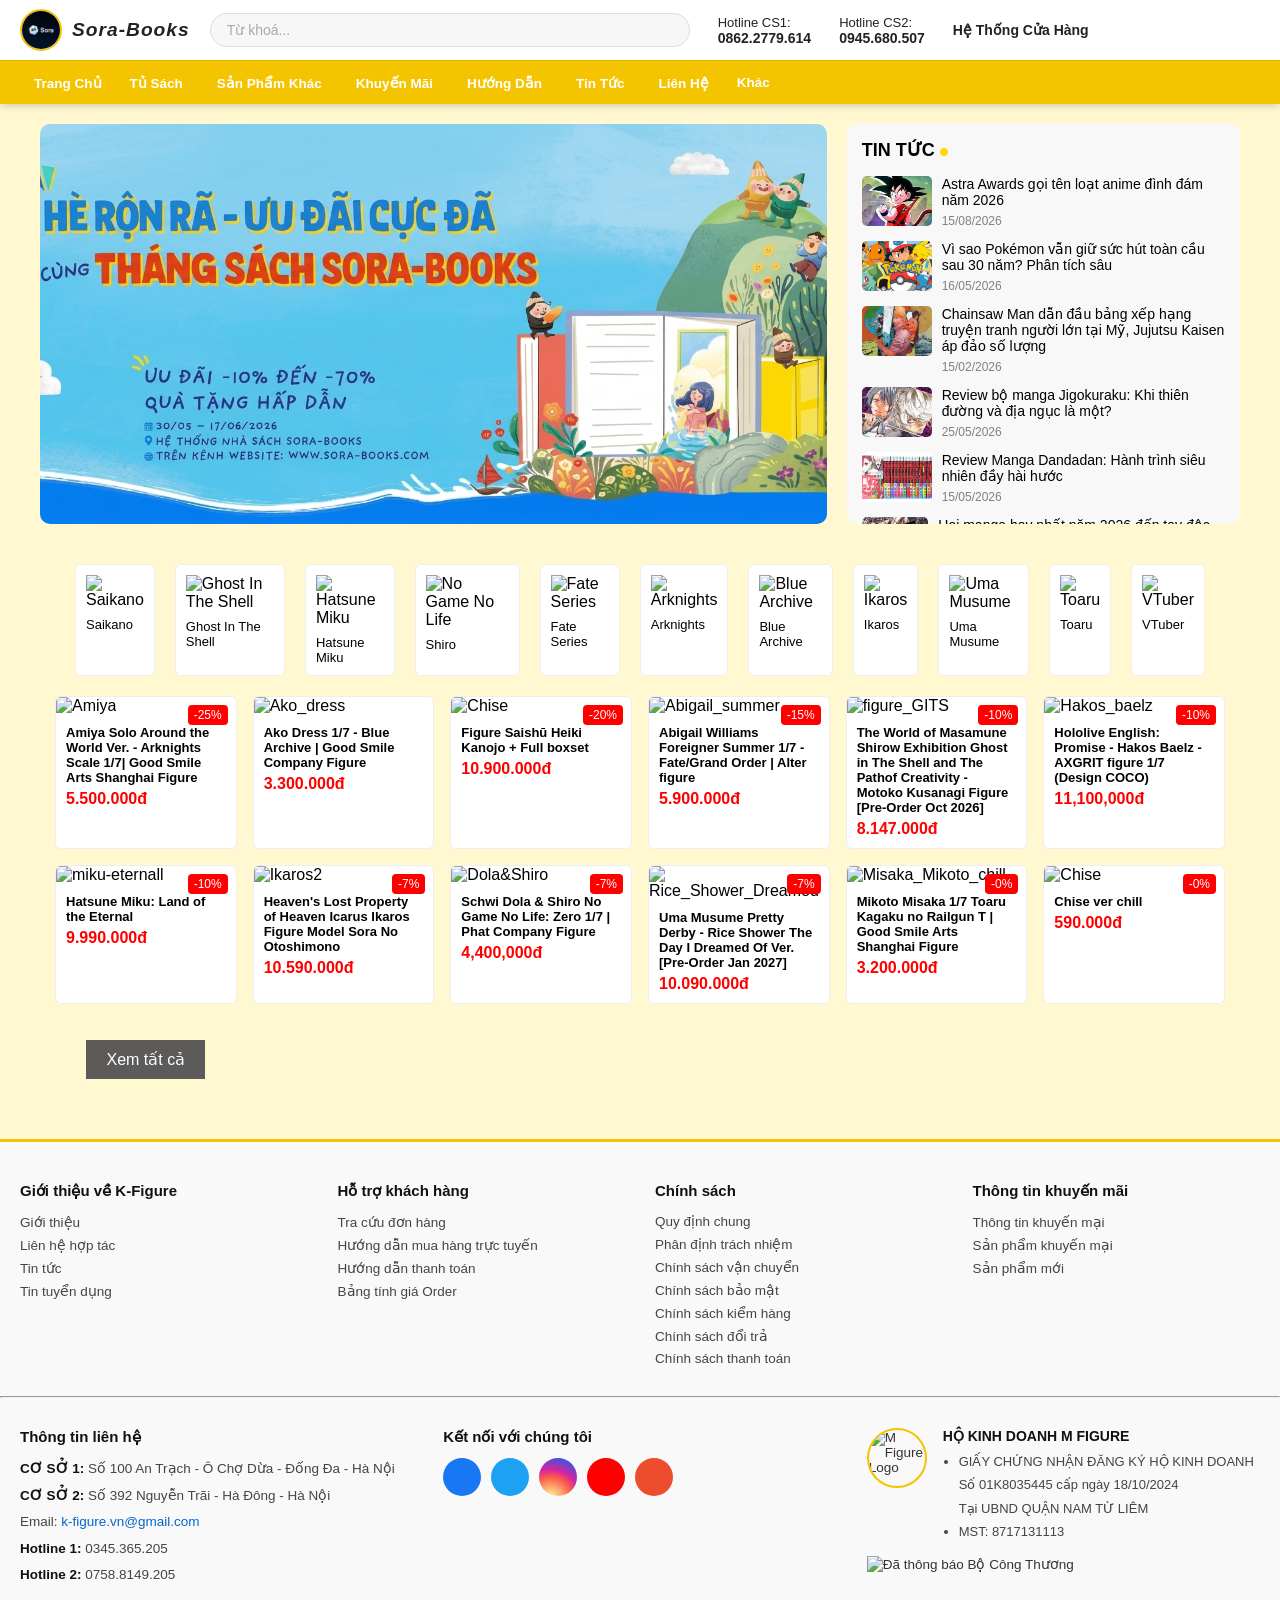
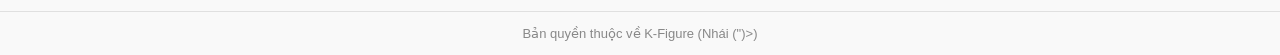
==== commit 7d51064d: "lam xong menu va 1 phan header" ====
--- a/index.html
+++ b/index.html
@@ -4,7 +4,7 @@
 <head>
     <meta charset="UTF-8">
     <meta name="viewport" content="width=device-width, initial-scale=1.0">
-    <title>K-Figures - Shop Figure Chính Hãng Tại HCM</title>
+    <title>Sora-Books Nhà Sách Uy Tín tại TP.HCM</title>
     <link rel="stylesheet" href="./style/style.css">
     <link rel="stylesheet" href="./style/StyleCart.css"> 
     <link rel="stylesheet" href="./style/productStyle.css">
@@ -32,16 +32,16 @@
         </div>
         <ul>
             <li><a href="./baitap.html">Bài Tập Lab</a></li>
-            <li><a href="./Product.html">Mô Hình PVC</a></li>
-            <li><a href="./Product.html">Scale Figure</a></li>
-            <li><a href="./Product.html">Nendoroid</a></li>
-            <li><a href="./Product.html">Pop Up Parade</a></li>
-            <li><a href="./Product.html">Figma</a></li>
-            <li><a href="./Product.html">Mô Hình Resin</a></li>
+            <li><a href="./Product.html">Manga</a></li>
+            <li><a href="./Product.html">Truyện Thiếu Nhi</a></li>
+            <li><a href="./Product.html">Tiểu Thuyết/Truyện Ngắn</a></li>
+            <li><a href="./Product.html">Trinh Thám/Kinh Dị</a></li>
+            <li><a href="./Product.html">Sách Giáo Khoa</a></li>
+            <li><a href="./Product.html">Mô Hình</a></li>
             <li><a href="./Product.html">Hàng Đặt Trước 2025</a></li>
             <li><a href="./Product.html">Hàng Đặt Trước 2026</a></li>
             <li><a href="./Product.html">Trading Card</a></li>
-            <li><a href="./Product.html">Hộp Mika / Tủ Trưng Bày</a></li>
+            <li><a href="./Product.html">Tủ/ Kệ </a></li>
             <li><a href="./Product.html">Plushy / Goods</a></li>
             <li><a href="./Product.html">Flash Sale!!!</a></li>
             <li><a href="./Product.html">Mã Giảm Giá</a></li>
@@ -91,8 +91,8 @@
                 <!-- Logo -->
                 <div class="logo-container">
                     <a href="index.html" class="logo">
-                        <img src="./images/khăn đỏ chibi.jpg" alt="K-Logo">
-                        <span class="logo-text">K-FIGURE</span>
+                        <img src="./images/Sora-logo.jpg" alt="Sora-Book Logo">
+                        <span class="logo-text">Sora-Books</span>
                     </a>
                 </div>
 
@@ -110,14 +110,14 @@
                         <i class="fa-solid fa-headset"></i>
                         <div>
                             <span>Hotline CS1:</span>
-                            <strong>0345.365.205</strong>
+                            <strong>0862.2779.614</strong>
                         </div>
                     </div>
                     <div class="hotline-item">
                         <i class="fa-solid fa-headset"></i>
                         <div>
                             <span>Hotline CS2:</span>
-                            <strong>0758.8149.205</strong>
+                            <strong>0945.680.507</strong>
                         </div>
                     </div>
                     <div class="hotline-item">
@@ -161,20 +161,20 @@
                         <li><a href="index.html">Trang Chủ</a></li>
 
                         <li>
-                            <a href="#">Mô Hình / Figure <i class="fa-solid fa-chevron-down"></i></a>
+                            <a href="#">Tủ Sách<i class="fa-solid fa-chevron-down"></i></a>
                             <ul class="submenu">
                                 <li class="has-sub">
-                                    <a href="#">Mô Hình PVC <i class="fa-solid fa-chevron-right"></i></a>
+                                    <a href="#">Sách Thiếu Nhi<i class="fa-solid fa-chevron-right"></i></a>
                                     <ul class="submenu-right">
-                                        <li><a href="./Product.html">GamePrize Figure</a></li>
-                                        <li><a href="./Product.html">Scale Figure</a></li>
-                                        <li><a href="./Product.html">Nendoroid</a></li>
-                                        <li><a href="./Product.html">Pop Up Parade</a></li>
-                                        <li><a href="./Product.html">Figma</a></li>
-                                        <li><a href="./Product.html">NSFW</a></li>
+                                        <li><a href="./Product.html">Sách Tranh</a></li>
+                                        <li><a href="./Product.html">Truyện Ngắn</a></li>
+                                        <li><a href="./Product.html">Doraemon Tuyển Tập</a></li>
+                                        <li><a href="./Product.html">Shin-Cậu bé bút chì</a></li>
+                                        <li><a href="./Product.html">Bé Tập Viết</a></li>
+                                        <li><a href="./Product.html">Bé Tập Vẽ</a></li>
                                     </ul>
                                 </li>
-                                <li><a href="./Product.html">Mô Hình Resin</a></li>
+                                <li><a href="./Product.html">Manga</a></li>
                                 <li class="has-sub">
                                     <a href="#">Hàng Đặt Trước <i class="fa-solid fa-chevron-right"></i></a>
                                     <ul class="submenu-right">
@@ -184,18 +184,18 @@
                                     </ul>
                                 </li>
                                 <li class="has-sub">
-                                    <a href="#">Hãng Sản Xuất <i class="fa-solid fa-chevron-right"></i></a>
+                                    <a href="#">Nhà Xuất Bản <i class="fa-solid fa-chevron-right"></i></a>
                                     <ul class="submenu-right">
-                                        <li><a href="./Product.html">Good Smile Company</a></li>
-                                        <li><a href="./Product.html">BANDAI</a></li>
-                                        <li><a href="./Product.html">Taito</a></li>
-                                        <li><a href="./Product.html">Furyu</a></li>
-                                        <li><a href="./Product.html">SEGA</a></li>
-                                        <li><a href="./Product.html">Apex Innovations</a></li>
-                                        <li><a href="./Product.html">BearPanda</a></li>
-                                        <li><a href="./Product.html">Animester</a></li>
-                                        <li><a href="./Product.html">ALTER</a></li>
-                                        <li><a href="./Product.html">BINDing</a></li>
+                                        <li><a href="./Product.html">Nhã Nam</a></li>
+                                        <li><a href="./Product.html">Đông A</a></li>
+                                        <li><a href="./Product.html">NXB Trẻ</a></li>
+                                        <li><a href="./Product.html">NXB Kim Đồng</a></li>
+                                        <li><a href="./Product.html">Đinh Tị Books</a></li>
+                                        <li><a href="./Product.html">NXB Giáo Dục</a></li>
+                                        <li><a href="./Product.html">MC Books</a></li>
+                                        <li><a href="./Product.html">NXB Hội Nhà Văn</a></li>
+                                        <li><a href="./Product.html">NXB Phụ Nữ Việt Nam</a></li>
+                                        <li><a href="./Product.html">Sora Books</a></li>
                                     </ul>
                                 </li>
                                 <li><a href="./Product.html">Sản Phẩm Nổi Bật</a></li>
@@ -206,16 +206,16 @@
                             <a href="./Product.html">Sản Phẩm Khác <i class="fa-solid fa-chevron-down"></i></a>
                             <ul class="submenu">
                                 <li class="has-sub">
-                                    <a href="./Product.html">Trading Card <i class="fa-solid fa-chevron-right"></i></a>
+                                    <a href="./Product.html">Đồ Chơi<i class="fa-solid fa-chevron-right"></i></a>
                                     <ul class="submenu-right">
-                                        <li><a href="./Product.html">Bandai</a></li>
+                                        <li><a href="./Product.html">Mô Hình/ Bộ Cờ</a></li>
                                     </ul>
                                 </li>
                                 <li class="has-sub">
-                                    <a href="./Product.html">Tủ / Hộp Trưng Bày <i
+                                    <a href="./Product.html">Tủ / Kệ <i
                                             class="fa-solid fa-chevron-right"></i></a>
                                     <ul class="submenu-right">
-                                        <li><a href="./Product.html">Hộp Mika</a></li>
+                                        <li><a href="./Product.html">Kệ Mini/ Vừa/ To</a></li>
                                         <li><a href="./Product.html">Tủ Gỗ / Kính</a></li>
                                     </ul>
                                 </li>
@@ -284,10 +284,10 @@
             <div class="highlight-slider">
 
                 <div class="slides">
-                    <img src="./images/figure_preorder.jpg" alt="figure_preorder" class="slide active">
-                    <img src="./images/figure_san_ship_ngay_.jpg" alt="figure_san_ship_ngay_" class="slide">
-                    <img src="./images/save_more.jpg" alt="save_more" class="slide">
-                    <img src="./images/slide-img1.jpg" alt="slide-img1" class="slide">
+                    <img src="./images/khuyen-mai-thang.png" alt="sora-books-act" class="slide active">
+                    <img src="./images/bosach-1.webp" alt="sach noi bat" class="slide">
+                    <img src="./images/meo-siu-dinh.webp" alt="meosiudinh" class="slide">
+                    <img src="./images/iruma-kun.webp" alt="iruma" class="slide">
                 </div>
 
             </div>
@@ -298,16 +298,16 @@
                 <h3>TIN TỨC <span class="dot"></span></h3>
 
                 <div class="news-item">
-                    <img src="./images/witch_on_holly_night.jpg" alt="witch_on_holly_night">
+                    <img src="./images/goku.jpg" alt="goku">
                     <div>
-                        <p>Witch on the Holy Night tung visual mới cho Aoko, Alice và Soujyuro trước thềm ra mắt 2026
+                        <p>Astra Awards gọi tên loạt anime đình đám năm 2026
                         </p>
-                        <span>17/05/2025</span>
+                        <span>15/08/2026</span>
                     </div>
                 </div>
 
                 <div class="news-item">
-                    <img src="./images/pokemon_30_nam.jpg" alt="pokemon_30_nam">
+                    <img src="./images/pokemon.jpg" alt="pokemon_30_nam">
                     <div>
                         <p>Vì sao Pokémon vẫn giữ sức hút toàn cầu sau 30 năm? Phân tích sâu</p>
                         <span>16/05/2026</span>
@@ -315,43 +315,41 @@
                 </div>
 
                 <div class="news-item">
-                    <img src="./images/ghost_in_the_shell.jpg" alt="ghost_in_the_shell">
+                    <img src="./images/chainsawman.webp" alt="chainsawman">
                     <div>
-                        <p>Ghost in the Shell là gì? Vì sao Motoko Kusanagi vẫn là biểu tượng cyberpunk?</p>
-                        <span>15/05/2025</span>
+                        <p>Chainsaw Man dẫn đầu bảng xếp hạng truyện tranh người lớn tại Mỹ, Jujutsu Kaisen áp đảo số lượng</p>
+                        <span>15/02/2026</span>
                     </div>
                 </div>
 
                 <div class="news-item">
-                    <img src="./images/chuong_trinh_review.jpg" alt="chuong_trinh_review">
+                    <img src="./images/review manga.jpg" alt="chuong_trinh_review">
                     <div>
-                        <p>Chương Trình In Ảnh Unboxing & Review Figure Miễn Phí Tại K-Figure
-                            Giới thiệu về Chương Trình In Ảnh Unboxing & Review Figure Đặc Biệt từ K-Figure</p>
+                        <p>Review bộ manga Jigokuraku: Khi thiên đường và địa ngục là một?</p>
+                        <span>25/05/2026</span>
+                    </div>
+                </div>
+
+                <div class="news-item">
+                    <img src="./images/dandadan-truyen.jpg" alt="Dandadan">
+                    <div>
+                        <p>Review Manga Dandadan: Hành trình siêu nhiên đầy hài hước</p>
                         <span>15/05/2026</span>
                     </div>
                 </div>
 
                 <div class="news-item">
-                    <img src="./images/Nendoroid-BocchitheRock.jpg" alt="Nendoroid-BocchitheRock">
+                    <img src="./images/gachiakuta-2.avif" alt="guchiakuta">
                     <div>
-                        <p>Nendoroid Doll Nijika & Ryo Mở Pre-order: Có Đáng Mua Cho Fan Bocchi the Rock?</p>
+                        <p>Hai manga hay nhất năm 2026 đến tay độc giả Việt Nam: Gachiakuta và bộ nào nữa?</p>
                         <span>15/05/2026</span>
                     </div>
                 </div>
 
                 <div class="news-item">
-                    <img src="./images/pokemon_nhac_hoi.jpg" alt="pokemon_nhac_hoi">
+                    <img src="./images/cay viet.jpg" alt="chinh_sach">
                     <div>
-                        <p>Pokémon Music Festival 2026: Đại Tiệc Âm Nhạc Mở Đường Cho Wonder Voyage Và Kỷ Niệm 30 Năm
-                            Pokémon</p>
-                        <span>15/05/2026</span>
-                    </div>
-                </div>
-
-                <div class="news-item">
-                    <img src="./images/chinh_sach_figure.jpg" alt="chinh_sach_figure">
-                    <div>
-                        <p>CHÍNH SÁCH ĐẢM BẢO GIÁ ĐẶT TRƯỚC (PRE-ORDER PRICE GUARANTEE) TẠI K-FIGURE</p>
+                        <p>CHÍNH SÁCH ĐẢM BẢO GIÁ ĐẶT TRƯỚC (PRE-ORDER PRICE GUARANTEE) TẠI Sora-Books</p>
                         <span>04/08/2023</span>
                     </div>
                 </div>
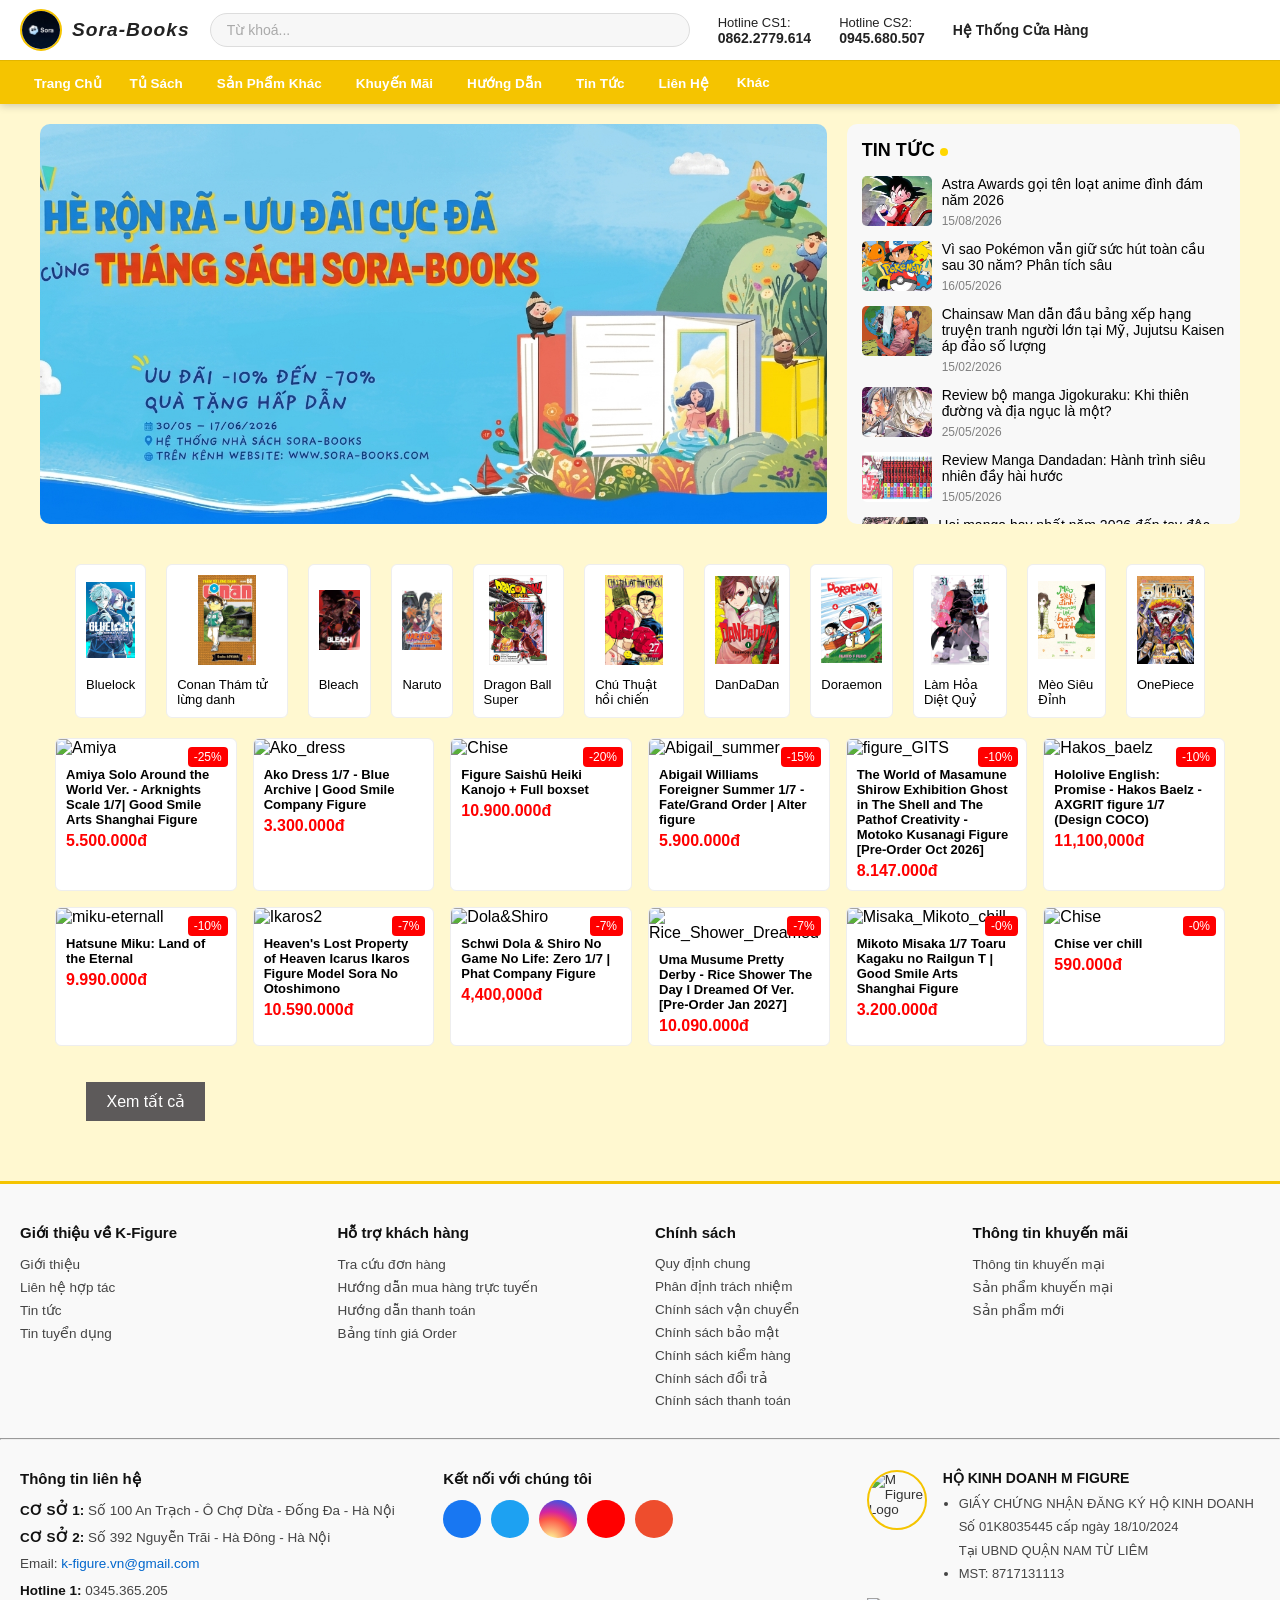
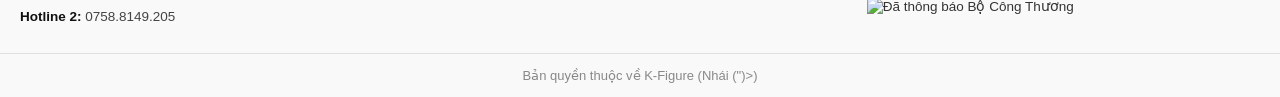
==== commit a45fd6ff: "xong phần featured-item" ====
--- a/index.html
+++ b/index.html
@@ -369,78 +369,78 @@
 
                     <div class="featured-item">
                         <a href="">
-                            <img src="./images/featured_Imgs/Saikano/Chise.webp" alt="Saikano">
-                            <p>Saikano</p>
-                        </a>
-                    </div>
-
-                    <div class="featured-item">
-                        <a href="">
-                            <img src="./images/featured_Imgs/GITS/figure_GITS.webp" alt="Ghost In The Shell">
-                            <p>Ghost In The Shell</p>
-                        </a>
-                    </div>
-
-                    <div class="featured-item">
-                        <a href="">
-                            <img src="./images/featured_Imgs/Hatsune Miku/Miku.webp" alt="Hatsune Miku">
-                            <p>Hatsune Miku</p>
-                        </a>
-                    </div>
-
-                    <div class="featured-item">
-                        <a href="">
-                            <img src="./images/featured_Imgs/NoGameNoLife/Shiro.jpg" alt="No Game No Life">
-                            <p>Shiro</p>
-                        </a>
-                    </div>
-
-                    <div class="featured-item">
-                        <a href="">
-                            <img src="./images/featured_Imgs/Fate Series/CutVuongDaiDe.jpg" alt="Fate Series">
-                            <p>Fate Series</p>
-                        </a>
-                    </div>
-
-                    <div class="featured-item">
-                        <a href="">
-                            <img src="./images/featured_Imgs/Arknights/Amiya.jpg" alt="Arknights">
-                            <p>Arknights</p>
-                        </a>
-                    </div>
-
-                    <div class="featured-item">
-                        <a href="">
-                            <img src="./images/featured_Imgs/Blue Archive/Aliceee.jpg" alt="Blue Archive">
-                            <p>Blue Archive</p>
-                        </a>
-                    </div>
-
-                    <div class="featured-item">
-                        <a href="">
-                            <img src="./images/featured_Imgs/Ikaros/Ikaros.jpg" alt="Ikaros">
-                            <p>Ikaros</p>
-                        </a>
-                    </div>
-
-                    <div class="featured-item">
-                        <a href="">
-                            <img src="./images/featured_Imgs/Uma Musume/Tokai_Teio.jpg" alt="Uma Musume">
-                            <p>Uma Musume</p>
-                        </a>
-                    </div>
-
-                    <div class="featured-item">
-                        <a href="">
-                            <img src="./images/featured_Imgs/Toaru/Index.jpg" alt="Toaru">
-                            <p>Toaru</p>
-                        </a>
-                    </div>
-
-                    <div class="featured-item">
-                        <a href="">
-                            <img src="./images/featured_Imgs/VTuber/Gawr_Gura.webp" alt="VTuber">
-                            <p>VTuber</p>
+                            <img src="./images/featured_Imgs/bluelock.webp" alt="Bluelock">
+                            <p>Bluelock</p>
+                        </a>
+                    </div>
+
+                    <div class="featured-item">
+                        <a href="">
+                            <img src="./images/featured_Imgs/conan.webp" alt="Conan">
+                            <p>Conan Thám tử lừng danh</p>
+                        </a>
+                    </div>
+
+                    <div class="featured-item">
+                        <a href="">
+                            <img src="./images/featured_Imgs/bleach.jpg" alt="Bleach">
+                            <p>Bleach</p>
+                        </a>
+                    </div>
+
+                    <div class="featured-item">
+                        <a href="">
+                            <img src="./images/featured_Imgs/naruto.jpg" alt="Naruto">
+                            <p>Naruto</p>
+                        </a>
+                    </div>
+
+                    <div class="featured-item">
+                        <a href="">
+                            <img src="./images/featured_Imgs/dragon-ball.jpg" alt="Dragon Ball Super">
+                            <p>Dragon Ball Super</p>
+                        </a>
+                    </div>
+
+                    <div class="featured-item">
+                        <a href="">
+                            <img src="./images/featured_Imgs/chu-thuat-hoi-chien.webp" alt="Jujutsu no kaisen">
+                            <p>Chú Thuật hồi chiến</p>
+                        </a>
+                    </div>
+
+                    <div class="featured-item">
+                        <a href="">
+                            <img src="./images/featured_Imgs/dandadan.webp" alt="DanDaDan">
+                            <p>DanDaDan</p>
+                        </a>
+                    </div>
+
+                    <div class="featured-item">
+                        <a href="">
+                            <img src="./images/featured_Imgs/doraemon.webp" alt="Doraemon">
+                            <p>Doraemon</p>
+                        </a>
+                    </div>
+
+                    <div class="featured-item">
+                        <a href="">
+                            <img src="./images/featured_Imgs/lam-hoa-diet-quy.webp" alt="Lam Hoa diet quy">
+                            <p>Làm Hỏa Diệt Quỷ</p>
+                        </a>
+                    </div>
+
+                    <div class="featured-item">
+                        <a href="">
+                            <img src="./images/featured_Imgs/meosiudinh.webp" alt="meosiudinh">
+                            <p>Mèo Siêu Đỉnh</p>
+                        </a>
+                    </div>
+
+                    <div class="featured-item">
+                        <a href="">
+                            <img src="./images/featured_Imgs/onepiece.webp" alt="OnePiece">
+                            <p>OnePiece</p>
                         </a>
                     </div>
 
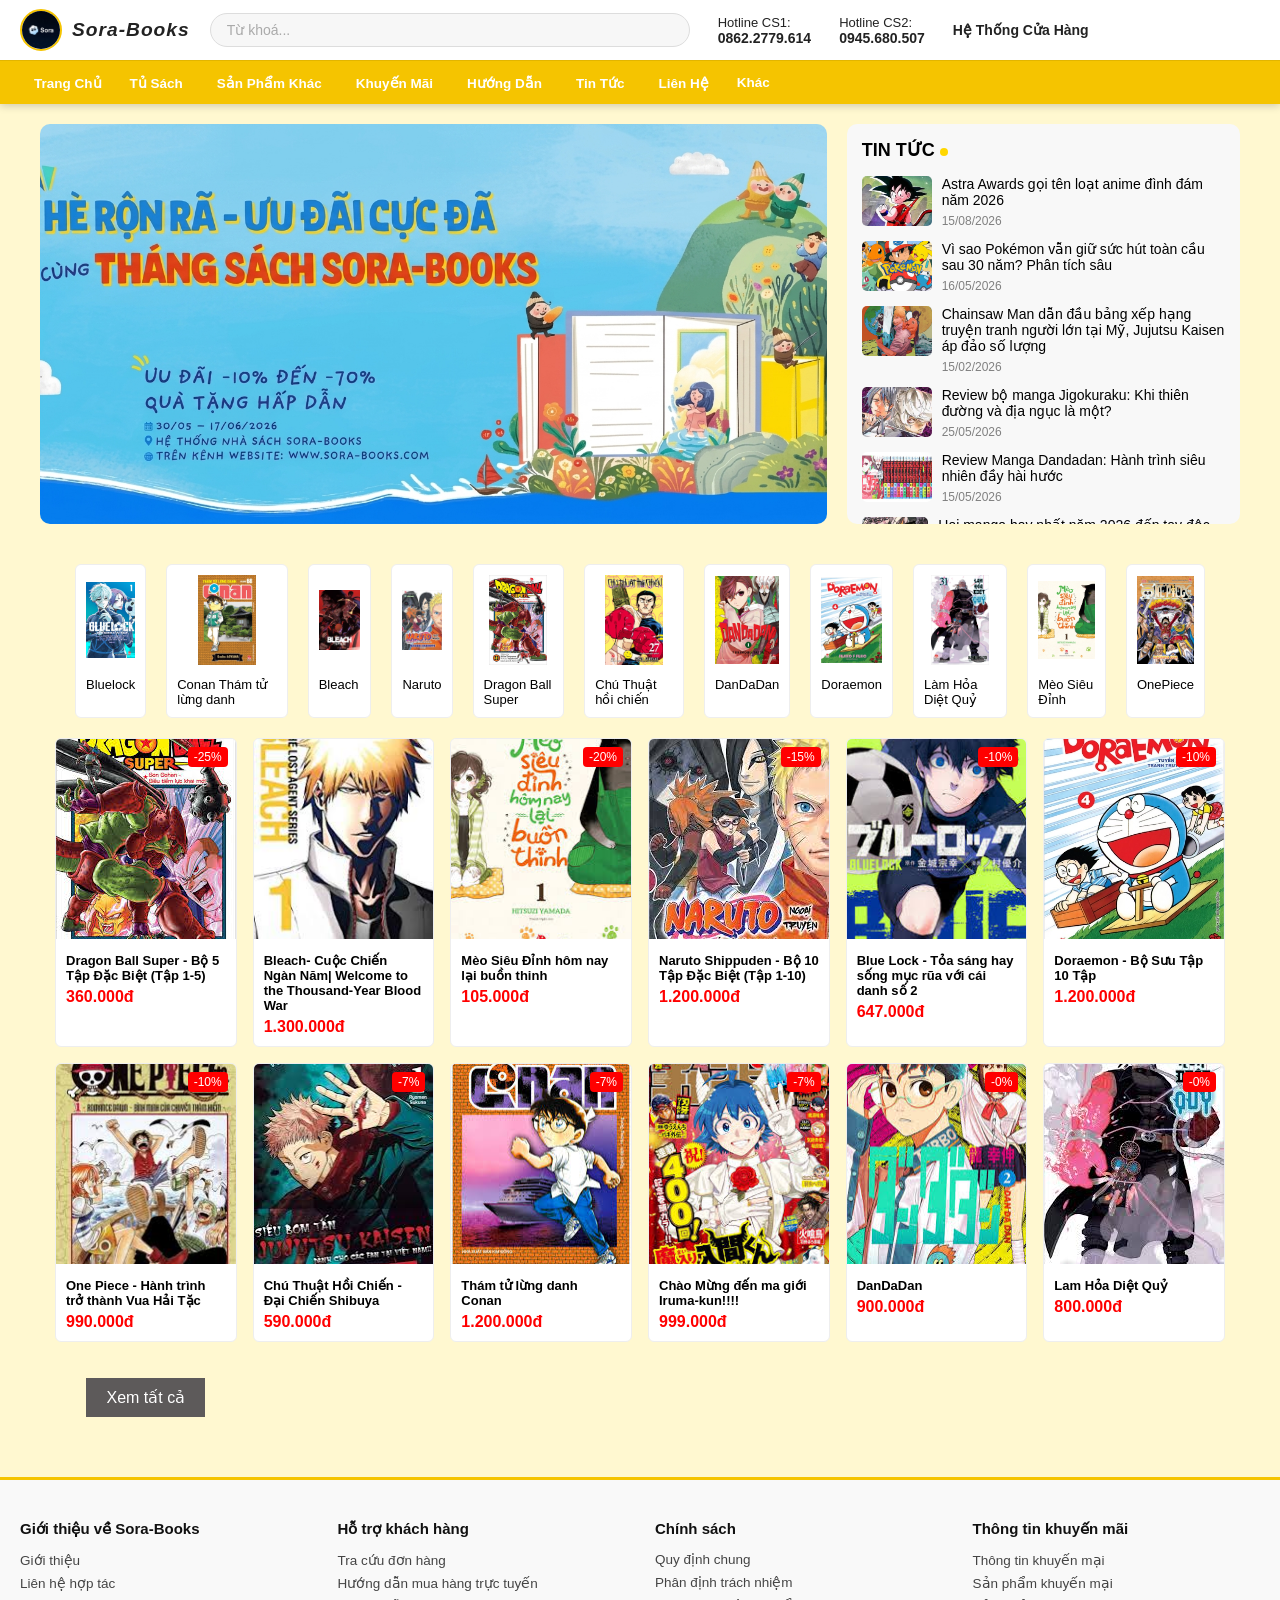
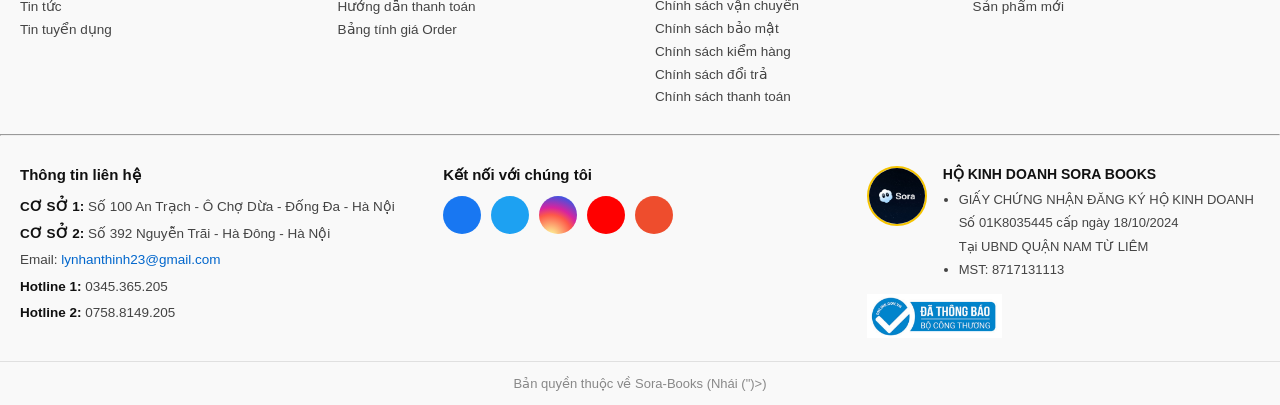
==== commit 5cf7569d: "!!!!" ====
--- a/index.html
+++ b/index.html
@@ -460,322 +460,281 @@
                     <div class="product-card">
 
                         <div class="product-img">
-                            <img src="./images/featured_Imgs/Arknights/Amiya.jpg" alt="Amiya">
+                            <img src="./images/featured_Imgs/DragonBall/dragon-ball.jpg" alt="Dragon Ball">
                             <span class="discount">-25%</span>
 
                             <div class="product-overlay">
                                 <button class="btn-view" onclick="openModal(this)"
-                                    data-name="Amiya Solo Around the World Ver. - Arknights Scale 1/7| Good Smile Arts Shanghai Figure"
-                                    data-price="5.500.000đ" data-img1="./images/featured_Imgs/Arknights/Amiya.jpg"
-                                    data-img2="./images/featured_Imgs/Arknights/Amiya1.jpg"
-                                    data-img3="./images/featured_Imgs/Arknights/Amiya2.jpg"
-                                    data-img4="./images/featured_Imgs/Arknights/Amiya3.jpg"
-                                    data-img5="./images/featured_Imgs/Arknights/Amiya4.jpg"
-                                    data-desc="Mô hình figure chính hãng Amiya Solo Around the World Ver. Arknights | Good Smile Arts Shanghai
-                                    アークナイツ アーミヤ ソロ アラウンド ザ ワールド Ver.
-                                    Amiya là nhân vật trung tâm của tựa game chiến thuật đình đám Arknights, nổi bật với hình ảnh thủ lĩnh trẻ tuổi của Rhodes Island luôn mang trong mình sự quyết tâm và lòng nhân hậu. Phiên bản Solo Around the World Ver. lần này được thực hiện bởi Good Smile Arts Shanghai với phong cách đầy nghệ thuật, tái hiện hành trình khám phá thế giới của Amiya qua một tạo hình vừa nhẹ nhàng vừa giàu chiều sâu cảm xúc. Figure mang đến cảm giác thư thái và trưởng thành hơn so với hình tượng chiến đấu quen thuộc trong game, giúp fan có thêm một góc nhìn rất khác về cô nàng Cautus được yêu thích này. Với sự đầu tư từ sculptor Vane cùng phần minh họa gốc bởi MinMin, sản phẩm nhanh chóng trở thành tâm điểm chú ý của cộng đồng Arknights ngay từ khi công bố.
-                                    Mô hình được sản xuất với tỉ lệ 1/7, kích thước tổng thể khoảng cao 250mm, dài 300mm và rộng 170mm, tạo nên độ hiện diện nổi bật khi trưng bày trên bàn học hoặc tủ kính sưu tầm. Tạo hình Amiya trong bộ trang phục du lịch hiện đại kết hợp cùng các phụ kiện mang cảm giác phiêu lưu giúp figure toát lên sự mềm mại và sống động. Phần sculpt chú trọng vào từng nếp vải, mái tóc và biểu cảm ánh mắt đặc trưng của nhân vật, mang lại cảm giác rất gần với artwork gốc. Chất liệu plastic cao cấp giúp các chi tiết được hoàn thiện sắc nét và bền bỉ theo thời gian. Ngoài ra, phần paintwork do Nainiu phụ trách có sự chuyển màu tinh tế ở tóc và trang phục, tạo chiều sâu thị giác đẹp mắt khi trưng bày dưới ánh sáng tự nhiên.                             
-                                    Đối với fan lâu năm của Arknights, phiên bản Solo Around the World Ver. không chỉ đơn thuần là một figure đẹp mà còn giống như một khoảnh khắc bình yên hiếm hoi của Amiya sau những cuộc chiến căng thẳng trong cốt truyện. Figure phù hợp cho cả người mới bắt đầu sưu tầm lẫn collector yêu thích các mẫu scale figure có concept giàu cảm xúc. Hộp sản phẩm dự kiến được thiết kế theo phong cách cao cấp đặc trưng của dòng figure Good Smile Arts Shanghai, hỗ trợ bảo quản và trưng bày lâu dài. Để giữ chất lượng figure tốt nhất, các bạn nên hạn chế ánh nắng trực tiếp và vệ sinh nhẹ bằng khăn mềm định kỳ. Đây là mẫu figure có giá trị trưng bày cao nhờ bố cục rộng, pose tự nhiên và cảm giác nghệ thuật rất riêng khó nhầm lẫn.">
-                                    <i class="fa-solid fa-magnifying-glass"></i>
-                                </button>
-                            </div>
-
-                        </div>
-
-                        <div class="product-info">
-                            <h4>Amiya Solo Around the World Ver. - Arknights Scale 1/7| Good Smile Arts Shanghai Figure
-                            </h4>
-                            <p class="price">5.500.000đ</p>
-                        </div>
-
-                    </div>
-
-                    <div class="product-card">
-
-                        <div class="product-img">
-                            <img src="./images/featured_Imgs/Blue Archive/Ako_dress.jpg" alt="Ako_dress">
-                            <div class="product-overlay">
-                                <button class="btn-view" onclick="openModal(this)"
-                                    data-name="Ako Dress 1/7 - Blue Archive | Good Smile Company Figure"
-                                    data-price="3.300.000đ"
-                                    data-img1="./images/featured_Imgs/Blue Archive/Ako_dress1.jpg"
-                                    data-img2="./images/featured_Imgs/Blue Archive/Ako_dress2.jpg"
-                                    data-img3="./images/featured_Imgs/Blue Archive/Ako_dress3.jpg"
-                                    data-img4="./images/featured_Imgs/Blue Archive/Ako_dress4.jpg"
-                                    data-img5="./images/featured_Imgs/Blue Archive/Ako_dress5.jpg"
-                                    data-img6="./images/featured_Imgs/Blue Archive/Ako_dress6.jpg"
-                                    data-desc="Mô hình figure chính hãng Ako Dress 1/7 Blue Archive | Good Smile Company
-                                    ブルーアーカイブ Blue Archive アコドレス 1/7 完成品フィギュア
-                                    Ako, nữ quản trị viên cấp cao của Đội Trật Tự Học Viện Gehenna, là một trong những nhân vật được yêu thích từ trò chơi nổi tiếng Blue Archive. Với vai trò quan trọng trong việc duy trì trật tự và thực hiện nhiệm vụ, Ako luôn thể hiện phong thái chuyên nghiệp và đầy cuốn hút. Phiên bản figure tỉ lệ 1/7 này được chế tác bởi Good Smile Company, một trong những nhà sản xuất mô hình hàng đầu Nhật Bản, nổi tiếng với việc tái hiện chân thực các nhân vật từ anime, manga và video game. Sản phẩm này mang đến một hình ảnh Ako hoàn toàn khác biệt trong bộ váy dạ hội sang trọng, sẵn sàng cho một nhiệm vụ đặc biệt.
-                                    Mô hình Ako Dress được điêu khắc tinh xảo bởi bộ đôi nghệ nhân Iso + Kesamaru Moineau, thể hiện tư thế duyên dáng và đầy tự tin của cô. Chiếc váy dạ hội ôm sát cơ thể, làm nổi bật vóc dáng mảnh mai nhưng quyến rũ của Ako, với điểm nhấn là lớp sơn óng ánh lấp lánh sang trọng. Phần lưng trần táo bạo cùng các đường xẻ tinh tế của chiếc váy tạo nên những góc nhìn cuốn hút từ nhiều phía, phô diễn sự tỉ mỉ trong từng chi tiết điêu khắc. Figure có tỉ lệ 1/7 với chiều cao khoảng 250mm, được làm từ chất liệu nhựa cao cấp, đảm bảo độ bền và giữ chi tiết hoàn hảo. Công đoạn sơn được thực hiện bởi họa sĩ Ekoshi, mang lại màu sắc sống động và độ chuyển tông mượt mà.
-                                    Đây là một món sưu tầm không thể bỏ qua đối với những người hâm mộ Blue Archive, đặc biệt là các fan của nhân vật Ako. Sản phẩm không chỉ tái hiện hoàn hảo vẻ đẹp và khí chất của Ako trong trang phục dạ hội mà còn thể hiện sự đầu tư cao về mặt nghệ thuật từ Good Smile Company. Kích thước lý tưởng cho phép mô hình dễ dàng trưng bày trên bàn làm việc, kệ sách hoặc tủ kính sưu tập. Sản phẩm được đóng gói cẩn thận cùng chân đế đi kèm, đảm bảo an toàn khi vận chuyển và dễ dàng đặt trưng bày ngay khi mở hộp.">
-                                    <i class="fa-solid fa-magnifying-glass"></i>
-                                </button>
-                            </div>
-                        </div>
-
-                        <div class="product-info">
-                            <h4>Ako Dress 1/7 - Blue Archive | Good Smile Company Figure</h4>
-                            <p class="price">3.300.000đ</p>
-                        </div>
-
-                    </div>
-
-                    <div class="product-card">
-                        <div class="product-img">
-                            <img src="./images/featured_Imgs/Saikano/Chise4.webp" alt="Chise">
+                                    data-name="Dragon Ball Super - Bộ 5 Tập Đặc Biệt (Tập 1-5)"
+                                    data-price="360.000đ" data-img1="./images/featured_Imgs/DragonBall/dragon-ball.jpg"
+                                    data-img2="./images/featured_Imgs/DragonBall/db2.jpg"
+                                    data-img3="./images/featured_Imgs/DragonBall/db3.jpg"
+                                    data-img4="./images/featured_Imgs/DragonBall/db4.jpg"
+                                    data-img5="./images/featured_Imgs/DragonBall/db5.jpg"
+                                    data-desc="Mô tả sản phẩm: Bộ 5 Tập Đặc Biệt Dragon Ball Super (Tập 1-5) là một bộ sưu tập đặc biệt dành cho những người hâm mộ của loạt manga và anime nổi tiếng Dragon Ball. Bộ này bao gồm năm tập đầu tiên của Dragon Ball Super, mang đến cho độc giả cơ hội trải nghiệm lại những cuộc phiêu lưu hấp dẫn của Goku và các bạn trong thế giới Dragon Ball. Với nội dung phong phú, hình ảnh sắc nét và cốt truyện hấp dẫn, bộ 5 tập này là một món quà tuyệt vời cho cả fan cũ và mới của Dragon Ball. Hãy nhanh tay sở hữu bộ sưu tập đặc biệt này để tiếp tục hành trình phiêu lưu cùng Goku và đồng đội!">
+                                </button>
+                            </div>
+
+                        </div>
+
+                        <div class="product-info">
+                            <h4>Dragon Ball Super - Bộ 5 Tập Đặc Biệt (Tập 1-5)</h4>
+                            <p class="price">360.000đ</p>
+                        </div>
+
+                    </div>
+
+                    <div class="product-card">
+
+                        <div class="product-img">
+                            <img src="./images/featured_Imgs/BLEACH/bl3.jpg" alt="BLEACH">
+                            <div class="product-overlay">
+                                <button class="btn-view" onclick="openModal(this)"
+                                    data-name="Bleach- Cuộc Chiến Ngàn Năm| Welcome to the Thousand-Year Blood War"
+                                    data-price="1.300.000đ"
+                                    data-img1="./images/featured_Imgs/BLEACH/bl1.jpg"
+                                    data-img2="./images/featured_Imgs/BLEACH/bl2.jpg"
+                                    data-img3="./images/featured_Imgs/BLEACH/bl3.jpg"
+                                    data-img4="./images/featured_Imgs/BLEACH/bl4.jpg"
+                                    data-img5="./images/featured_Imgs/BLEACH/bl5.jpg"
+                                    data-img6="./images/featured_Imgs/bleach.jpg"
+                                    data-desc="Mô tả sản phẩm: Bleach - Cuộc Chiến Ngàn Năm (Welcome to the Thousand-Year Blood War) là một bộ manga nổi tiếng của tác giả Tite Kubo, tiếp nối câu chuyện của loạt manga Bleach. Bộ này tập trung vào cuộc chiến giữa các Shinigami và tổ chức Wandenreich, mang đến những trận chiến kịch tính, những tình tiết hấp dẫn và sự phát triển sâu sắc của các nhân vật. Với cốt truyện phức tạp, hình ảnh đẹp mắt và những pha hành động mãn nhãn, Bleach - Cuộc Chiến Ngàn Năm là một bộ manga không thể bỏ qua đối với những người yêu thích thể loại shonen và những fan của loạt manga Bleach. Hãy nhanh tay sở hữu bộ sưu tập này để tiếp tục hành trình phiêu lưu cùng Ichigo và các bạn trong thế giới Bleach!">
+                                    <i class="fa-solid fa-magnifying-glass"></i>
+                                </button>
+                            </div>
+                        </div>
+
+                        <div class="product-info">
+                            <h4>Bleach- Cuộc Chiến Ngàn Năm| Welcome to the Thousand-Year Blood War</h4>
+                            <p class="price">1.300.000đ</p>
+                        </div>
+
+                    </div>
+
+                    <div class="product-card">
+                        <div class="product-img">
+                            <img src="./images/featured_Imgs/MeoSieuDinh/MSD1.jpg" alt="MeoSiuDinh">
                             <span class="discount">-20%</span>
                             <div class="product-overlay">
                                 <button class="btn-view" onclick="openModal(this)"
-                                    data-name="Figure Saishū Heiki Kanojo + Full boxset" data-price="10.900.000đ"
-                                    data-img1="./images/featured_Imgs/Saikano/Chise4.webp"
-                                    data-desc="Mô hình figure chính hãng Figure Saishū Heiki Kanojo + Full boxset. Mua đi kẻo phí cả đời đấy!!!">
-                                    <i class="fa-solid fa-magnifying-glass"></i>
-                                </button>
-                            </div>
-                        </div>
-                        <div class="product-info">
-                            <h4>Figure Saishū Heiki Kanojo + Full boxset</h4>
-                            <p class="price">10.900.000đ</p>
-                        </div>
-                    </div>
-
-                    <div class="product-card">
-                        <div class="product-img">
-                            <img src="./images/featured_Imgs/Fate Series/Abigail_summer.jpg" alt="Abigail_summer">
+                                    data-name="Mèo Siêu Đỉnh hôm nay lại buồn thinh" data-price="105.000đ"
+                                    data-img1="./images/featured_Imgs/MeoSieuDinh/MSD2.jpg"
+                                    data-desc="Mô tả sản phẩm: Mèo Siêu Đỉnh hôm nay lại buồn thinh là một cuốn sách tranh hài hước và dễ thương dành cho những người yêu thích mèo và những câu chuyện vui nhộn. Cuốn sách này kể về những tình huống hài hước và đáng yêu của một chú mèo siêu đỉnh, mang đến những tiếng cười sảng khoái và những khoảnh khắc ấm áp cho độc giả. Với hình ảnh minh họa sinh động và nội dung thú vị, Mèo Siêu Đỉnh hôm nay lại buồn thinh là một món quà tuyệt vời cho cả trẻ em và người lớn, đặc biệt là những người yêu thích mèo. Hãy nhanh tay sở hữu cuốn sách này để trải nghiệm những câu chuyện vui nhộn cùng chú mèo siêu đỉnh!">
+                                    <i class="fa-solid fa-magnifying-glass"></i>
+                                </button>
+                            </div>
+                        </div>
+                        <div class="product-info">
+                            <h4>Mèo Siêu Đỉnh hôm nay lại buồn thinh</h4>
+                            <p class="price">105.000đ</p>
+                        </div>
+                    </div>
+
+                    <div class="product-card">
+                        <div class="product-img">
+                            <img src="./images/featured_Imgs/naruto.jpg" alt="naruto">
                             <span class="discount">-15%</span>
                             <div class="product-overlay">
                                 <button class="btn-view" onclick="openModal(this)"
-                                    data-name="Abigail Williams Foreigner Summer 1/7 - Fate/Grand Order | Alter figure"
-                                    data-price="5.900.000đ"
-                                    data-img1="./images/featured_Imgs/Fate Series/Abigail_summer1.jpg"
-                                    data-img2="./images/featured_Imgs/Fate Series/Abigail_summer2.jpg"
-                                    data-img3="./images/featured_Imgs/Fate Series/Abigail_summer3.jpg"
-                                    data-img4="./images/featured_Imgs/Fate Series/Abigail_summer4.jpg"
-                                    data-img5="./images/featured_Imgs/Fate Series/Abigail_summer5.jpg"
-                                    data-img6="./images/featured_Imgs/Fate Series/Abigail_summer6.jpg"
-                                    data-desc="Mô hình figure chính hãng Abigail Williams Foreigner Summer 1/7 - Fate/Grand Order | Alter
-                                    Fate/Grand Order フォーリナー/アビゲイル・ウィリアムズ〔夏〕 1/7 完成品フィギュア
-                                    Mô hình figure chính hãng Abigail Williams (Foreigner/アビゲイル・ウィリアムズ) phiên bản Summer 1/7 từ Fate/Grand Order do Alter sản xuất, cao khoảng 27cm, chất liệu PVC & ABS cùng tạo hình mùa hè nổi bật, điêu khắc sắc nét và hoàn thiện sơn tỉ mỉ.
-                                    Form dáng thanh thoát kết hợp outfit Summer giúp tổng thể trưng bày vừa đáng yêu vừa có chút 'huyền bí' đặc trưng của lớp Foreigner. Từng nếp vải, mái tóc và biểu cảm được chăm chút để lên kệ là hút mắt ngay, kèm đế trưng bày chắc chắn phù hợp mọi góc setup.">
-                                    <i class="fa-solid fa-magnifying-glass"></i>
-                                </button>
-                            </div>
-                        </div>
-                        <div class="product-info">
-                            <h4>Abigail Williams Foreigner Summer 1/7 - Fate/Grand Order | Alter figure</h4>
-                            <p class="price">5.900.000đ</p>
-                        </div>
-                    </div>
-
-                    <div class="product-card">
-                        <div class="product-img">
-                            <img src="./images/featured_Imgs/GITS/figure_GITS.webp" alt="figure_GITS">
+                                    data-name="Naruto Shippuden - Bộ 10 Tập Đặc Biệt (Tập 1-10)"
+                                    data-price="1.200.000đ"
+                                    data-img1="./images/featured_Imgs/Naruto/naruto1.jpg"
+                                    data-img2="./images/featured_Imgs/Naruto/naruto2.jpg"
+                                    data-img3="./images/featured_Imgs/Naruto/naruto3.jpg"
+                                    data-img4="./images/featured_Imgs/Naruto/naruto4.jpg"
+                                    data-img5="./images/featured_Imgs/Naruto/naruto5.jpg"
+                                    data-img6="./images/featured_Imgs/Naruto/naruto6.jpg"
+                                    data-desc="Naruto Shippuden - Bộ 10 Tập Đặc Biệt (Tập 1-10) là một bộ sưu tập đặc biệt dành cho những người hâm mộ của loạt manga và anime nổi tiếng Naruto. Bộ này bao gồm mười tập đầu tiên của Naruto Shippuden, mang đến cho độc giả cơ hội trải nghiệm lại những cuộc phiêu lưu hấp dẫn của Naruto và các bạn trong thế giới ninja. Với nội dung phong phú, hình ảnh sắc nét và cốt truyện hấp dẫn, bộ 10 tập này là một món quà tuyệt vời cho cả fan cũ và mới của Naruto. Hãy nhanh tay sở hữu bộ sưu tập đặc biệt này để tiếp tục hành trình phiêu lưu cùng Naruto và đồng đội!">
+                                    <i class="fa-solid fa-magnifying-glass"></i>
+                                </button>
+                            </div>
+                        </div>
+                        <div class="product-info">
+                            <h4>Naruto Shippuden - Bộ 10 Tập Đặc Biệt (Tập 1-10)</h4>
+                            <p class="price">1.200.000đ</p>
+                        </div>
+                    </div>
+
+                    <div class="product-card">
+                        <div class="product-img">
+                            <img src="./images/featured_Imgs/BLUELOCK/bluelock1.jpg" alt="BlueLock">
                             <span class="discount">-10%</span>
                             <div class="product-overlay">
-                                <button class="btn-view" onclick="openModal(this)" data-name="The World of Masamune Shirow Exhibition Ghost in The Shell and The Pathof Creativity -
-                                Motoko Kusanagi Figure [Pre-Order Oct 2026]" data-price="8.147.000đ"
-                                    data-img1="./images/featured_Imgs/GITS/figure_GITS1.webp"
-                                    data-img2="./images/featured_Imgs/GITS/figure_GITS2.webp"
-                                    data-img3="./images/featured_Imgs/GITS/figure_GITS3.webp"
-                                    data-img4="./images/featured_Imgs/GITS/figure_GITS4.webp"
-                                    data-img5="./images/featured_Imgs/GITS/figure_GITS5.webp"
-                                    data-img6="./images/featured_Imgs/GITS/figure_GITS6.webp" data-desc="Từ bộ manga Ghost in the Shell, Kusanagi Motoko hiện nay đã có sẵn dưới dạng mô hình tỉ lệ.
-                                    Dựa trên minh họa bìa từ tập đầu tiên của manga, mô hình này đã được tạo hình với những chi tiết 3D độc đáo. Nó có thiết kế đặc biệt cho phép trưng bày thẳng đứng như một khung ảnh.
-                                    Nhà điêu khắc Chieri, người đã hoạt động từ những năm 80, đã tạo hình mô hình này để nắm bắt được bầu không khí của thời kỳ đó.
-                                    Tóc và đôi ủng được phủ lớp aurora để giống như ngụy trang quang học, cho phép biểu cảm của mô hình thay đổi tùy theo góc nhìn.
-                                    Sự tương phản giữa kết cấu của bodysuit và các bộ phận mecha cũng là một điểm nhấn. Dây cáp thực sự được sử dụng cho các dây và đế được làm bằng kim loại để tăng tính chân thực.
-                                    Là món đồ không thể thiếu cho các fan của Ghost in the Shell.
-                                    Hãy chắc chắn thêm mô hình Ghost in the Shell này vào bộ sưu tập của bạn!">
-                                    <i class="fa-solid fa-magnifying-glass"></i>
-                                </button>
-                            </div>
-                        </div>
-                        <div class="product-info">
-                            <h4>The World of Masamune Shirow Exhibition Ghost in The Shell and The Pathof Creativity -
-                                Motoko Kusanagi Figure [Pre-Order Oct 2026]</h4>
-                            <p class="price">8.147.000đ</p>
-                        </div>
-                    </div>
-
-                    <div class="product-card">
-                        <div class="product-img">
-                            <img src="./images/featured_Imgs/VTuber/Hakos_baelz.webp" alt="Hakos_baelz">
+                                <button class="btn-view" onclick="openModal(this)" data-name="Blue Lock - Tỏa sáng hay sống mục rũa với cái danh số 2" data-price="647.000đ"
+                                    data-img1="./images/featured_Imgs/BLUELOCK/bluelock1.jpg"
+                                    data-img2="./images/featured_Imgs/BLUELOCK/bluelock2.jpg"
+                                    data-img3="./images/featured_Imgs/BLUELOCK/bluelock3.jpg"
+                                    data-img4="./images/featured_Imgs/BLUELOCK/bluelock4.jpg"
+                                    data-img5="./images/featured_Imgs/BLUELOCK/bluelock5.jpg"
+                                    data-img6="./images/featured_Imgs/BLUELOCK/bluelock6.jpg" data-desc="Blue Lock - Tỏa sáng hay sống mục rũa với cái danh số 2 là một bộ manga nổi tiếng của tác giả Kishimoto Masashi, tập trung vào cuộc thi chọn lọc những cầu thủ xuất sắc nhất để tạo thành đội tuyển quốc gia. Bộ manga này mang đến những tình huống kịch tính, những trận đấu đầy kịch tính và sự phát triển sâu sắc của các nhân vật. Với cốt truyện phức tạp, hình ảnh đẹp mắt và những pha hành động mãn nhãn, Blue Lock - Tỏa sáng hay sống mục rũa với cái danh số 2 là một bộ manga không thể bỏ qua đối với những người yêu thích thể loại thể thao và những fan của loạt manga Blue Lock. Hãy nhanh tay sở hữu bộ sưu tập này để tiếp tục hành trình phiêu lưu cùng các cầu thủ xuất sắc!">
+                                    <i class="fa-solid fa-magnifying-glass"></i>
+                                </button>
+                            </div>
+                        </div>
+                        <div class="product-info">
+                            <h4>Blue Lock - Tỏa sáng hay sống mục rũa với cái danh số 2</h4>
+                            <p class="price">647.000đ</p>
+                        </div>
+                    </div>
+
+                    <div class="product-card">
+                        <div class="product-img">
+                            <img src="./images/featured_Imgs/doraemon.webp" alt="Doraemon">
                             <span class="discount">-10%</span>
                             <div class="product-overlay">
                                 <button class="btn-view" onclick="openModal(this)"
-                                    data-name="Hololive English: Promise - Hakos Baelz - AXGRIT figure 1/7 (Design COCO)"
-                                    data-price="11,100,000đ" data-img1="./images/featured_Imgs/VTuber/Hakos_baelz1.webp"
-                                    data-img2="./images/featured_Imgs/VTuber/Hakos_baelz2.webp"
-                                    data-img3="./images/featured_Imgs/VTuber/Hakos_baelz3.webp"
-                                    data-img4="./images/featured_Imgs/VTuber/Hakos_baelz4.webp"
-                                    data-img5="./images/featured_Imgs/VTuber/Hakos_baelz5.webp"
-                                    data-img6="./images/featured_Imgs/VTuber/Hakos_baelz6.webp" data-desc="Hỗn loạn bay lên bầu trời! Design COCO, phối hợp với nhà sách IP SHIBUYA TSUTAYA, giới thiệu Mô Hình Hakos Baelz 'AXGRIT' Ver. 1/7. Là một phần của dự án thương hiệu chuyên biệt AXGRIT, mô hình này tưởng tượng lại thành viên 'Council' trong một bộ trang phục nguyên bản, mang phong cách tương lai xoay quanh chủ đề 'bay' và 'chiến đấu' trong một thế giới hoang vu. Cao khoảng 206mm, mô hình này nắm bắt năng lượng lan tỏa của Baelz với cảm giác chuyển động không trọng lượng.
-                                    Series: hololive English -Promise-
-                                    Nhân vật: Hakos Baelz
-                                    Phiên bản: AXGRIT Ver.
-                                    Tỉ lệ: 1/7
-                                    Nhà sản xuất: Design COCO">
-                                    <i class="fa-solid fa-magnifying-glass"></i>
-                                </button>
-                            </div>
-                        </div>
-                        <div class="product-info">
-                            <h4>Hololive English: Promise - Hakos Baelz - AXGRIT figure 1/7 (Design COCO)</h4>
-                            <p class="price">11,100,000đ</p>
-                        </div>
-                    </div>
-
-                    <div class="product-card">
-                        <div class="product-img">
-                            <img src="./images/featured_Imgs/Hatsune Miku/miku-eternall.webp" alt="miku-eternall">
+                                    data-name="Doraemon - Bộ Sưu Tập 10 Tập"
+                                    data-price="1.200.000đ" data-img1="./images/featured_Imgs/doraemon1.webp"
+                                    data-img2="./images/featured_Imgs/doraemon2.webp"
+                                    data-img3="./images/featured_Imgs/doraemon3.webp"
+                                    data-img4="./images/featured_Imgs/doraemon4.webp"
+                                    data-img5="./images/featured_Imgs/doraemon5.webp"
+                                    data-img6="./images/featured_Imgs/doraemon6.webp" data-desc="Doraemon - Bộ Sưu Tập 10 Tập là một bộ sưu tập đặc biệt dành cho những người hâm mộ của loạt manga và anime nổi tiếng Doraemon. Bộ này bao gồm mười tập đầu tiên của Doraemon, mang đến cho độc giả cơ hội trải nghiệm lại những cuộc phiêu lưu hấp dẫn của chú mèo máy Doraemon và cậu bé Nobita trong thế giới đầy màu sắc và kỳ diệu của Doraemon. Với nội dung phong phú, hình ảnh sắc nét và cốt truyện hấp dẫn, bộ 10 tập này là một món quà tuyệt vời cho cả fan cũ và mới của Doraemon. Hãy nhanh tay sở hữu bộ sưu tập đặc biệt này để tiếp tục hành trình phiêu lưu cùng Doraemon và đồng đội!">
+                                    <i class="fa-solid fa-magnifying-glass"></i>
+                                </button>
+                            </div>
+                        </div>
+                        <div class="product-info">
+                            <h4>Doraemon - Bộ Sưu Tập 10 Tập</h4>
+                            <p class="price">1.200.000đ</p>
+                        </div>
+                    </div>
+
+                    <div class="product-card">
+                        <div class="product-img">
+                            <img src="./images/featured_Imgs/OnePiece/onepiece1.jpg" alt="One Piece">
                             <span class="discount">-10%</span>
                             <div class="product-overlay">
                                 <button class="btn-view" onclick="openModal(this)"
-                                    data-name="Hatsune Miku: Land of the Eternal" data-price="9.990.000đ"
-                                    data-img1="./images/featured_Imgs/Hatsune Miku/miku-eternall.webp"
-                                    data-img2="./images/featured_Imgs/Hatsune Miku/miku-eternall2.webp"
-                                    data-img3="./images/featured_Imgs/Hatsune Miku/miku-eternall3.webp"
-                                    data-img4="./images/featured_Imgs/Hatsune Miku/miku-eternall4.webp"
-                                    data-img5="./images/featured_Imgs/Hatsune Miku/miku-eternall5.webp"
-                                    data-img6="./images/featured_Imgs/Hatsune Miku/miku-eternall6.webp"
-                                    data-desc=" 'Hatsune Miku: Land of the Eternal'
-                                    Từ 'Character Vocal Series 01: Hatsune Miku' ra mắt mô hình tỷ lệ của Hatsune Miku dựa trên trang phục của cô trong hình minh họa chính của sự kiện nghệ thuật, ẩm thực và âm nhạc truyền thống Nhật Bản 'KYOTO NIPPON FESTIVAL 2019' diễn ra tại đền Kitano Tenmangu.
-                                    Vẻ ngoài thuần khiết và tinh tế của hình minh họa gốc do nhà thiết kế trang phục kiêm họa sĩ chính Rella thực hiện đã được tái hiện một cách trung thực vào mô hình. Đừng bỏ lỡ những chi tiết điêu khắc tinh xảo trên mái tóc buộc hai bên và trang phục của cô, hay lớp sơn ngọc trai thanh lịch trên toàn bộ mô hình. Hãy chắc chắn thêm cô ấy vào bộ sưu tập của bạn!">
-                                    <i class="fa-solid fa-magnifying-glass"></i>
-                                </button>
-                            </div>
-                        </div>
-                        <div class="product-info">
-                            <h4>Hatsune Miku: Land of the Eternal</h4>
-                            <p class="price">9.990.000đ</p>
-                        </div>
-                    </div>
-
-                    <div class="product-card">
-                        <div class="product-img">
-                            <img src="./images/featured_Imgs/Ikaros/Ikaros2.jpg" alt="Ikaros2">
+                                    data-name="One Piece - Hành trình trở thành Vua Hải Tặc" data-price="990.000đ"
+                                    data-img1="./images/featured_Imgs/OnePiece/onepiece2.jpg"
+                                    data-img2="./images/featured_Imgs/OnePiece/onepiece3.jpg"
+                                    data-img3="./images/featured_Imgs/OnePiece/onepiece4.jpg"
+                                    data-img4="./images/featured_Imgs/OnePiece/onepiece5.jpg"
+                                    data-img5="./images/featured_Imgs/OnePiece/onepiece6.jpg"
+                                    data-img6="./images/featured_Imgs/OnePiece/onepiece7.jpg"
+                                    data-desc="One Piece - Hành trình trở thành Vua Hải Tặc là một bộ manga nổi tiếng của tác giả Eiichiro Oda, theo dõi hành trình của Monkey D. Luffy và nhóm hải tặc Straw Hat. Bộ manga này mang đến những tình huống kịch tính, những trận đấu đầy kịch tính và sự phát triển sâu sắc của các nhân vật. Với cốt truyện phức tạp, hình ảnh đẹp mắt và những pha hành động mãn nhãn, One Piece - Hành trình trở thành Vua Hải Tặc là một bộ manga không thể bỏ qua đối với những người yêu thích thể loại phiêu lưu và những fan của loạt manga One Piece. Hãy nhanh tay sở hữu bộ sưu tập này để tiếp tục hành trình phiêu lưu cùng nhóm hải tặc Straw Hat!">
+                                    <i class="fa-solid fa-magnifying-glass"></i>
+                                </button>
+                            </div>
+                        </div>
+                        <div class="product-info">
+                            <h4>One Piece - Hành trình trở thành Vua Hải Tặc</h4>
+                            <p class="price">990.000đ</p>
+                        </div>
+                    </div>
+
+                    <div class="product-card">
+                        <div class="product-img">
+                            <img src="./images/featured_Imgs/Chu Thuat Hoi CHien/JK1.jpg" alt="Jujutsu no Kaisen">
                             <span class="discount">-7%</span>
                             <div class="product-overlay">
                                 <button class="btn-view" onclick="openModal(this)"
-                                    data-name="Heaven's Lost Property of Heaven Icarus Ikaros Figure Model Sora No Otoshimono"
-                                    data-price="10.590.000đ" data-img1="./images/featured_Imgs/Ikaros/Ikaros3.jpg"
-                                    data-img2="./images/featured_Imgs/Ikaros/Ikaros4.jpg"
-                                    data-img3="./images/featured_Imgs/Ikaros/Ikaros4.webp"
-                                    data-img4="./images/featured_Imgs/Ikaros/Ikaros5.webp"
-                                    data-desc="
-                                    Mới: Sản phẩm hoàn toàn mới, chưa qua sử dụng, chưa mở hộp, không hư hỏng (bao gồm cả các mặt hàng thủ công).
-                                    1. Theo đo lường thủ công, có thể có sai số 1-2 cm, chúng tôi cảm ơn sự thông cảm của bạn!
-                                    (Kích thước: 1cm = 0,394 inch, 1 inch = 2,54 cm)
-                                    2. Màu sắc thực tế của sản phẩm có thể hơi khác so với hình ảnh hiển thị trên website do nhiều yếu tố như độ sáng của màn hình và ánh sáng.
-                                    3. Nếu bạn có bất kỳ nghi ngờ nào, xin vui lòng liên hệ với chúng tôi trước, chúng tôi sẽ cố gắng hết sức để giúp bạn giải quyết vấn đề.">
-                                    <i class="fa-solid fa-magnifying-glass"></i>
-                                </button>
-                            </div>
-                        </div>
-                        <div class="product-info">
-                            <h4>Heaven's Lost Property of Heaven Icarus Ikaros Figure Model Sora No Otoshimono</h4>
-                            <p class="price">10.590.000đ</p>
-                        </div>
-                    </div>
-
-                    <div class="product-card">
-                        <div class="product-img">
-                            <img src="./images/featured_Imgs/NoGameNoLife/Dola&Shiro.jpg" alt="Dola&Shiro">
+                                    data-name="Chú Thuật Hồi Chiến - Đại Chiến Shibuya"
+                                    data-price="590.000đ" data-img1="./images/featured_Imgs/Chu Thuat Hoi CHien/JK2.jpg"
+                                    data-img2="./images/featured_Imgs/Chu Thuat Hoi CHien/JK3.jpg"
+                                    data-img3="./images/featured_Imgs/Chu Thuat Hoi CHien/JK4.jpg"
+                                    data-img4="./images/featured_Imgs/Chu Thuat Hoi CHien/JK5.jpg"
+                                    data-desc="Chú Thuật Hồi Chiến - Đại Chiến Shibuya là một bộ manga nổi tiếng của tác giả Gege Akutami, tập trung vào cuộc chiến giữa các pháp sư và những sinh vật nguy hiểm trong thành phố Shibuya. Bộ manga này mang đến những tình huống kịch tính, những trận đấu đầy kịch tính và sự phát triển sâu sắc của các nhân vật. Với cốt truyện phức tạp, hình ảnh đẹp mắt và những pha">
+                                    <i class="fa-solid fa-magnifying-glass"></i>
+                                </button>
+                            </div>
+                        </div>
+                        <div class="product-info">
+                            <h4>Chú Thuật Hồi Chiến - Đại Chiến Shibuya</h4>
+                            <p class="price">590.000đ</p>
+                        </div>
+                    </div>
+
+                    <div class="product-card">
+                        <div class="product-img">
+                            <img src="./images/featured_Imgs/Conan/conan1.jpg" alt="Thám tử lừng danh Conan">
                             <span class="discount">-7%</span>
                             <div class="product-overlay">
                                 <button class="btn-view" onclick="openModal(this)"
-                                    data-name="Schwi Dola & Shiro No Game No Life: Zero 1/7 | Phat Company Figure"
-                                    data-price="4,400,000đ"
-                                    data-img1="./images/featured_Imgs/NoGameNoLife/Dola&Shiro1.jpg"
-                                    data-img2="./images/featured_Imgs/NoGameNoLife/Dola&Shiro2.jpg"
-                                    data-img3="./images/featured_Imgs/NoGameNoLife/Dola&Shiro3.jpg"
-                                    data-img4="./images/featured_Imgs/NoGameNoLife/Dola&Shiro4.jpg"
-                                    data-img5="./images/featured_Imgs/NoGameNoLife/Dola&Shiro5.jpg"
-                                    data-img6="./images/featured_Imgs/NoGameNoLife/Dola&Shiro6.jpg"
-                                    data-desc="Mô hình figure chính hãng Schwi Dola & Shiro No Game No Life: Zero 1/7 | Phat Company
-                                    Sản phẩm mô hình Schwi Dola và Shiro từ series No Game No Life: Zero, được sản xuất bởi Phat Company với tỷ lệ 1/7, cao khoảng 220mm. Đây là phiên bản giới hạn và độc quyền tại Nhật Bản, đã sơn hoàn thiện, được làm từ chất liệu ABS và PVC. Thiết kế bởi Abe Koudai và màu sắc do Wakimeka no Matsu thực hiện, mô hình này tái hiện chân thực và sinh động hai nhân vật chính trong trang phục đặc biệt. Với chi tiết tinh xảo và màu sắc rực rỡ, mô hình này là một món đồ sưu tầm đáng giá cho người hâm mộ No Game No Life.">
-                                    <i class="fa-solid fa-magnifying-glass"></i>
-                                </button>
-                            </div>
-                        </div>
-                        <div class="product-info">
-                            <h4>Schwi Dola & Shiro No Game No Life: Zero 1/7 | Phat Company Figure</h4>
-                            <p class="price">4,400,000đ</p>
-                        </div>
-                    </div>
-
-                    <div class="product-card">
-                        <div class="product-img">
-                            <img src="./images/featured_Imgs/Uma Musume/Rice_Shower_Dreamed.jpg"
-                                alt="Rice_Shower_Dreamed">
+                                    data-name="Thám tử lừng danh Conan"
+                                    data-price="1.200.000đ"
+                                    data-img1="./images/featured_Imgs/Conan/conan2.jpg"
+                                    data-img2="./images/featured_Imgs/Conan/conan3.jpg"
+                                    data-img3="./images/featured_Imgs/Conan/conan4.jpg"
+                                    data-img4="./images/featured_Imgs/Conan/conan5.jpg"
+                                    data-img5="./images/featured_Imgs/Conan/conan6.jpg"
+                                    data-img6="./images/featured_Imgs/Conan/conan7.jpg"
+                                    data-desc="Tổ chức áo đen đã trở lại, và lần này họ nhắm đến một mục tiêu mới: Conan Edogawa. Trong cuộc chiến căng thẳng này, Conan phải đối mặt với những thử thách nguy hiểm và những kẻ thù mạnh mẽ hơn bao giờ hết. Với sự giúp đỡ của những người bạn trung thành và tài năng suy luận tuyệt vời của mình, Conan sẽ phải tìm cách vượt qua mọi khó khăn để bảo vệ bản thân và những người thân yêu. Hãy nhanh tay sở hữu bộ sưu tập đặc biệt này để tiếp tục hành trình phiêu lưu cùng Conan và đồng đội!">
+                                    <i class="fa-solid fa-magnifying-glass"></i>
+                                </button>
+                            </div>
+                        </div>
+                        <div class="product-info">
+                            <h4>Thám tử lừng danh Conan</h4>
+                            <p class="price">1.200.000đ</p>
+                        </div>
+                    </div>
+
+                    <div class="product-card">
+                        <div class="product-img">
+                            <img src="./images/featured_Imgs/Iruma/iruma1.jpg"
+                                alt="Chào Mừng đến ma giới Iruma-kun">
                             <span class="discount">-7%</span>
                             <div class="product-overlay">
                                 <button class="btn-view" onclick="openModal(this)"
-                                    data-name="Uma Musume Pretty Derby - Rice Shower The Day I Dreamed Of Ver.[Pre-Order Jan 2027]"
-                                    data-price="10.090.000đ"
-                                    data-img1="./images/featured_Imgs/Uma Musume/Rice_Shower_Dreamed1.jpg"
-                                    data-img2="./images/featured_Imgs/Uma Musume/Rice_Shower_Dreamed2.jpg"
-                                    data-img3="./images/featured_Imgs/Uma Musume/Rice_Shower_Dreamed3.jpg"
-                                    data-img4="./images/featured_Imgs/Uma Musume/Rice_Shower_Dreamed4.jpg"
-                                    data-img5="./images/featured_Imgs/Uma Musume/Rice_Shower_Dreamed5.jpg" data-desc="'Mình thật vui… giờ mình cũng là một! Một nàng cảm hứng được ngưỡng mộ, mang nụ cười đến mọi người!'
-                                    Từ trò chơi Uma Musume: Pretty Derby, có một mô hình tỉ lệ của Rice Shower – cô nàng nhút nhát và tốt bụng – trong trang phục váy cưới! Mô hình này thể hiện Rice Shower trong bộ váy cưới tuyệt đẹp, nở nụ cười phù hợp với một nàng cảm hứng mang lại niềm vui cho mọi người. Chiếc váy xanh nhạt của cô đã được điêu khắc tạo cảm giác nhẹ nhàng và thoáng đãng. Các chi tiết như phụ kiện và ren trang trí ở gấu váy đã được chăm chút kỹ lưỡng, mang lại sức hấp dẫn tinh tế và mơ mộng cho mô hình. Hãy chắc chắn thêm mô hình Rice Shower xinh đẹp này vào bộ sưu tập của bạn!  
-                                    Xin hãy chắc chắn thêm Mô Hình Uma Musume Pretty Derby này vào bộ sưu tập của bạn!  
-                                    Lưu ý rằng chi phí vận chuyển có thể được tính lại khi sản phẩm được phát hành.  
-                                    Bạn sẽ phải thanh toán phần chênh lệch và việc hủy đơn là không thể.  
-                                    Cảm ơn bạn đã hiểu và ủng hộ.">
-                                    <i class="fa-solid fa-magnifying-glass"></i>
-                                </button>
-                            </div>
-                        </div>
-                        <div class="product-info">
-                            <h4>Uma Musume Pretty Derby - Rice Shower The Day I Dreamed Of Ver.[Pre-Order Jan 2027]</h4>
-                            <p class="price">10.090.000đ</p>
-                        </div>
-                    </div>
-
-                    <div class="product-card">
-                        <div class="product-img">
-                            <img src="./images/featured_Imgs/Toaru/Misaka_Mikoto_chill.jpg" alt="Misaka_Mikoto_chill">
+                                    data-name="Chào Mừng đến ma giới Iruma-kun!!!!"
+                                    data-price="999.000đ"
+                                    data-img1="./images/featured_Imgs/Iruma/iruma1.jpg"
+                                    data-img2="./images/featured_Imgs/Iruma/iruma2.jpg"
+                                    data-img3="./images/featured_Imgs/Iruma/iruma3.jpg"
+                                    data-img4="./images/featured_Imgs/Iruma/iruma4.jpg"
+                                    data-img5="./images/featured_Imgs/Iruma/iruma5.jpg" data-desc="Chào Mừng đến ma giới Iruma-kun là một bộ manga nổi tiếng của tác giả Osamu Nishi, theo dõi cuộc sống của Iruma Suzuki, một cậu bé bị bán cho một quỷ dữ và phải sống trong thế giới ma quái. Bộ manga này mang đến những tình huống hài hước, những trận đấu đầy kịch tính và sự phát triển sâu sắc của các nhân vật. Với cốt truyện phức tạp, hình ảnh đẹp mắt và những pha hành động mãn nhãn, Chào Mừng đến ma giới Iruma-kun là một bộ manga không thể bỏ qua đối với những người yêu thích thể loại hài hước và những fan của loạt manga Iruma-kun. Hãy nhanh tay sở hữu bộ sưu tập này để tiếp tục hành trình phiêu lưu cùng Iruma và đồng đội trong thế giới ma quái!">
+                                    <i class="fa-solid fa-magnifying-glass"></i>
+                                </button>
+                            </div>
+                        </div>
+                        <div class="product-info">
+                            <h4>Chào Mừng đến ma giới Iruma-kun!!!!</h4>
+                            <p class="price">999.000đ</p>
+                        </div>
+                    </div>
+
+                    <div class="product-card">
+                        <div class="product-img">
+                            <img src="./images/featured_Imgs/DanDaDan/ddd1.jpg" alt="DanDaDan">
                             <span class="discount">-0%</span>
                             <div class="product-overlay">
                                 <button class="btn-view" onclick="openModal(this)"
-                                    data-name="Mikoto Misaka 1/7 Toaru Kagaku no Railgun T | Good Smile Arts Shanghai Figure"
-                                    data-price="3.200.000đ"
-                                    data-img1="./images/featured_Imgs/Toaru/Misaka_Mikoto_chill.jpg"
-                                    data-img2="./images/featured_Imgs/Toaru/Misaka_Mikoto_chill1.jpg"
-                                    data-img3="./images/featured_Imgs/Toaru/Misaka_Mikoto_chill2.jpg"
-                                    data-img4="./images/featured_Imgs/Toaru/Misaka_Mikoto_chill3.jpg"
-                                    data-img5="./images/featured_Imgs/Toaru/Misaka_Mikoto_chill4.jpg"
-                                    data-img6="./images/featured_Imgs/Toaru/Misaka_Mikoto_chill5.jpg"
-                                    data-desc="Mô hình figure chính hãng Mikoto Misaka 1/7 Toaru Kagaku no Railgun T | Good Smile Arts Shanghai
-                                    とある科学の超電磁砲T 御坂美琴 1/7 完成品フィギュア
-                                    Mô hình figure Mikoto Misaka tỷ lệ 1/7 từ series 'Toaru Kagaku no Railgun T' do Good Smile Arts Shanghai sản xuất, là sản phẩm mô hình hoàn chỉnh cao khoảng 120mm, làm từ nhựa cao cấp. Thiết kế của Mikoto Misaka với trang phục đặc trưng của series được thể hiện một cách tỉ mỉ và chi tiết, phản ánh sự mạnh mẽ và cá tính của nhân vật trong anime. Sản phẩm đi kèm với một đế để dễ dàng trưng bày và bảo quản. Đây chắc chắn là một món đồ không thể thiếu trong bộ sưu tập của những tín đồ của Toaru Kagaku no Railgun T và mô hình figure.">
-                                    <i class="fa-solid fa-magnifying-glass"></i>
-                                </button>
-                            </div>
-                        </div>
-                        <div class="product-info">
-                            <h4>Mikoto Misaka 1/7 Toaru Kagaku no Railgun T | Good Smile Arts Shanghai Figure</h4>
-                            <p class="price">3.200.000đ</p>
-                        </div>
-                    </div>
-
-                    <div class="product-card">
-                        <div class="product-img">
-                            <img src="./images/featured_Imgs/Saikano/Chise.webp" alt="Chise">
+                                    data-name="DanDaDan"
+                                    data-price="900.000đ"
+                                    data-img1="./images/featured_Imgs/DanDaDan/ddd2.jpg"
+                                    data-img2="./images/featured_Imgs/DanDaDan/ddd3.jpg"
+                                    data-img3="./images/featured_Imgs/DanDaDan/ddd4.jpg"
+                                    data-img4="./images/featured_Imgs/DanDaDan/ddd5.jpg"
+                                    data-img5="./images/featured_Imgs/DanDaDan/ddd6.jpg"
+                                    data-img6="./images/featured_Imgs/DanDaDan/ddd7.jpg"
+                                    data-desc="DanDaDan là một siêu phẩm manga hành động, hài lãng mạn kết hợp yếu tố siêu nhiên của tác giả Yukinobu Tatsu. Truyện kể về Ayase Momo, cô gái tin vào ma nhưng không tin người ngoài hành tinh, và Takakura Ken (Okarun), chàng trai mê UFO nhưng bài xích tâm linh. Cuộc cá cược định mệnh đã kéo cả hai vào vòng xoáy chiến đấu điên rồ. Với cốt truyện độc đáo, nhân vật đa chiều và những pha hành động mãn nhãn, DanDaDan đã nhanh chóng trở thành hiện tượng trong cộng đồng manga. Hãy nhanh tay sở hữu bộ sưu tập này để tiếp tục hành trình phiêu lưu cùng Ayase Momo và Takakura Ken trong thế giới đầy rẫy những điều kỳ bí!">
+                                    <i class="fa-solid fa-magnifying-glass"></i>
+                                </button>
+                            </div>
+                        </div>
+                        <div class="product-info">
+                            <h4>DanDaDan</h4>
+                            <p class="price">900.000đ</p>
+                        </div>
+                    </div>
+
+                    <div class="product-card">
+                        <div class="product-img">
+                            <img src="./images/featured_Imgs/LamHoaDietQuy/LHDQ1.jpg" alt="Lam Hỏa Diệt Quỷ">
                             <span class="discount">-0%</span>
                             <div class="product-overlay">
-                                <button class="btn-view" onclick="openModal(this)" data-name="Chise ver chill"
-                                    data-price="590.000đ" data-img1="./images/featured_Imgs/Saikano/Chise.webp"
-                                    data-desc="Chỉ là chise dễ thương đang chill thôi~~ Hãy rước em ấy về đi!!!!">
-                                    <i class="fa-solid fa-magnifying-glass"></i>
-                                </button>
-                            </div>
-                        </div>
-                        <div class="product-info">
-                            <h4>Chise ver chill</h4>
-                            <p class="price">590.000đ</p>
+                                <button class="btn-view" onclick="openModal(this)" data-name="Lam Hỏa Diệt Quỷ"
+                                    data-price="800.000đ" data-img1="./images/featured_Imgs/LamHoaDietQuy/LHDQ2.jpg"
+                                    data-desc="Lam Hỏa Diệt Quỷ là một bộ manga hành động, hài lãng mạn kết hợp yếu tố siêu nhiên của tác giả Tatsuki Fujimoto. Truyện kể về Lam Hỏa, một cậu bé có khả năng kiểm soát lửa, và các nhân vật khác trong thế giới đầy rẫy những điều kỳ bí. Với cốt truyện độc đáo, nhân vật đa chiều và những pha hành động mãn nhãn, Lam Hỏa Diệt Quỷ đã nhanh chóng trở thành hiện tượng trong cộng đồng manga. Hãy nhanh tay sở hữu bộ sưu tập này để tiếp tục hành trình phiêu lưu cùng Lam Hỏa và đồng đội trong thế giới ma quái!">
+                                    <i class="fa-solid fa-magnifying-glass"></i>
+                                </button>
+                            </div>
+                        </div>
+                        <div class="product-info">
+                            <h4>Lam Hỏa Diệt Quỷ</h4>
+                            <p class="price">800.000đ</p>
                         </div>
                     </div>
                     <a href="./Product.html" class="btn-show-all">
@@ -799,7 +758,7 @@
         <div class="footer-main">
 
             <div class="footer-col">
-                <h4>Giới thiệu về K-Figure</h4>
+                <h4>Giới thiệu về Sora-Books</h4>
                 <ul>
                     <li><a href="#">Giới thiệu</a></li>
                     <li><a href="#">Liên hệ hợp tác</a></li>
@@ -850,7 +809,7 @@
                 <h4>Thông tin liên hệ</h4>
                 <p><strong>CƠ SỞ 1:</strong> Số 100 An Trạch - Ô Chợ Dừa - Đống Đa - Hà Nội</p>
                 <p><strong>CƠ SỞ 2:</strong> Số 392 Nguyễn Trãi - Hà Đông - Hà Nội</p>
-                <p>Email: <a href="mailto:k-figure.vn@gmail.com">k-figure.vn@gmail.com</a></p>
+                <p>Email: <a href="lynhanthinh23@gmail.com">lynhanthinh23@gmail.com</a></p>
                 <p><strong>Hotline 1:</strong> 0345.365.205</p>
                 <p><strong>Hotline 2:</strong> 0758.8149.205</p>
             </div>
@@ -873,9 +832,9 @@
 
             <div class="footer-business">
                 <div class="footer-business-inner">
-                    <img src="./images/khăn đỏ chibi.jpg" alt="M Figure Logo" class="footer-business-logo">
+                    <img src="./images/Sora-logo.jpg" alt="Sora Books Logo" class="footer-business-logo">
                     <div class="footer-business-info">
-                        <h4>HỘ KINH DOANH M FIGURE</h4>
+                        <h4>HỘ KINH DOANH SORA BOOKS</h4>
                         <ul>
                             <li>GIẤY CHỨNG NHẬN ĐĂNG KÝ HỘ KINH DOANH<br>Số 01K8035445 cấp ngày 18/10/2024<br>Tại UBND
                                 QUẬN NAM TỪ LIÊM</li>
@@ -884,14 +843,14 @@
                     </div>
                 </div>
                 <div class="footer-certified">
-                    <img src="./images/Thông Báo bộ.jpg" alt="Đã thông báo Bộ Công Thương">
+                    <img src="./images/Thongbao.jpg" alt="Đã thông báo Bộ Công Thương">
                 </div>
             </div>
 
         </div>
 
         <div class="footer-copyright">
-            Bản quyền thuộc về K-Figure (Nhái (")>)
+            Bản quyền thuộc về Sora-Books (Nhái (")>)
         </div>
 
     </footer>
